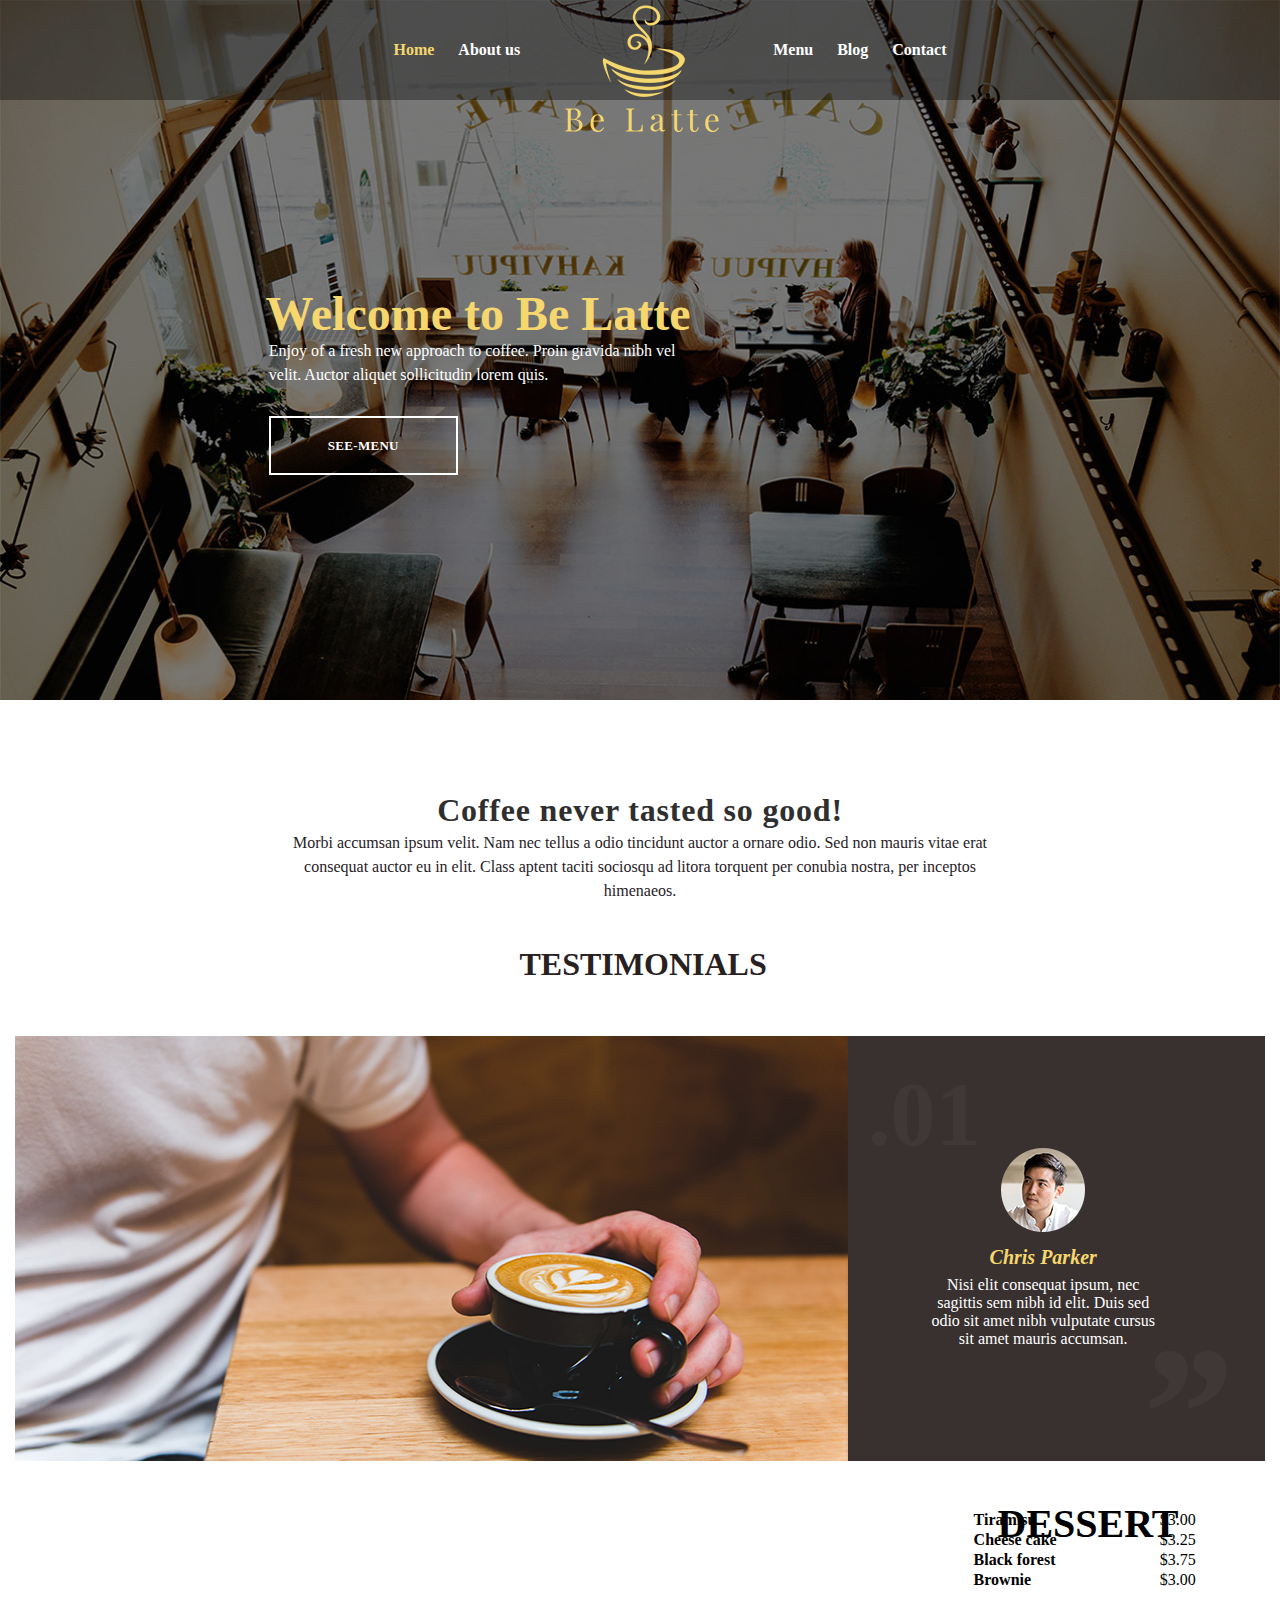
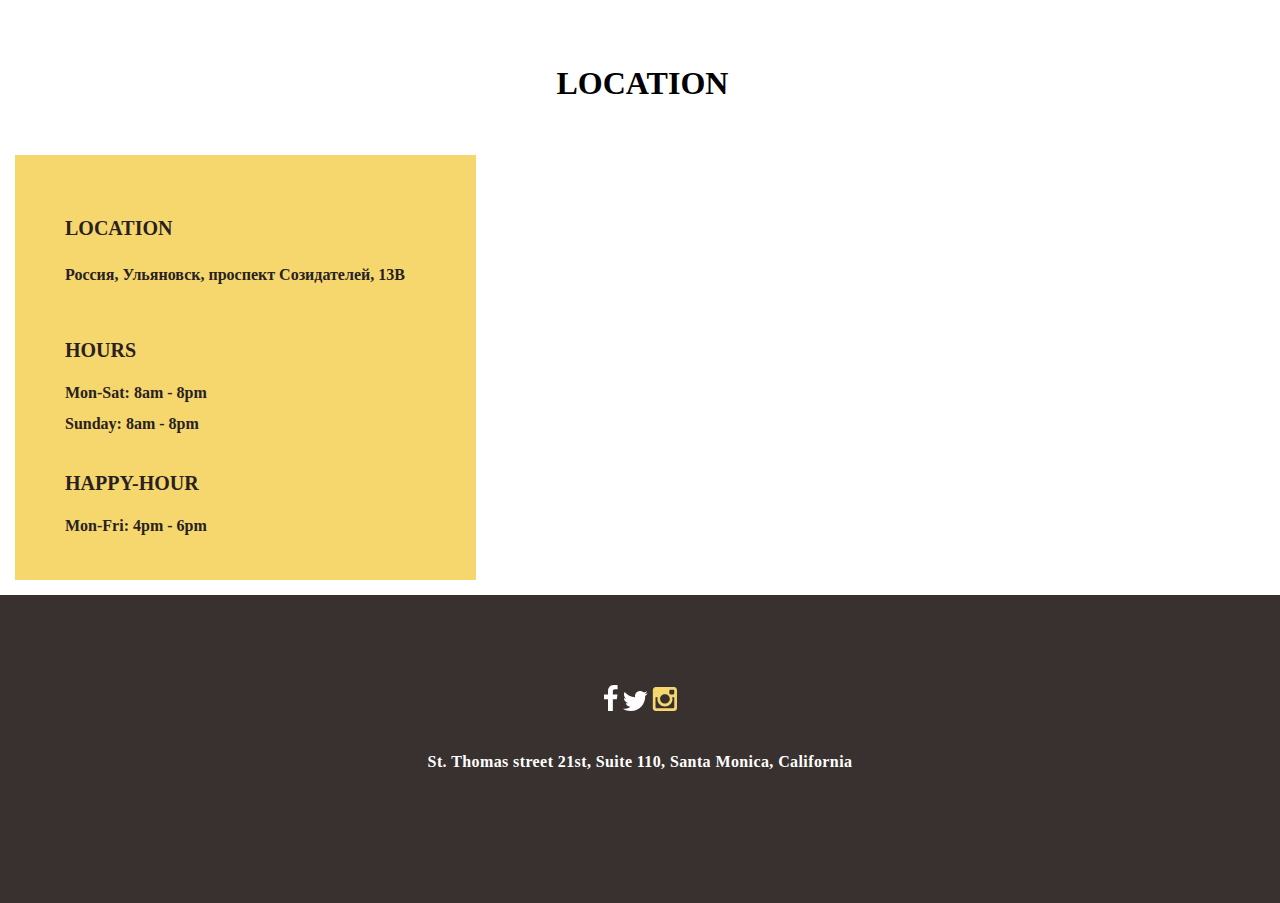
==== index.html @ a8f2aec4 "#11 Dessert block was added" ====
﻿<!DOCTYPE html>
<html>
    <head>
        <meta charset=utf-8">
        <link rel="stylesheet" href="css/style.css">
        <title>Be latte</title>
    </head>
    <body>
        <div class="header">
            <div class="head">
                <div class="wrapper">
                    <ul class="navigation">
                        <li><a href="#">Home</a></li>
                        <li><a href="#">About us</a></li>
                        <li class="logo"><img src="image/be-latte-logo.png" alt="logo"></li>
                        <li><a href="#">Menu</a></li>
                        <li><a href="#">Blog</a></li>
                        <li><a href="#">Contact</a></li>
                    </ul>
                </div>
				<div class="Welcome">
                    <p>Welcome to Be Latte</p>
                </div>
		        <div class="Enjoy">
		            Enjoy of a fresh new approach to coffee. Proin gravida nibh vel velit. Auctor aliquet sollicitudin lorem quis.
		        </div>
		        <div class="buttonsee">
		            <a href="#" class="textsee">SEE-MENU</a>
                </div>
            </div>
		</div>
		<text>
            <div class="Background">
	            <div class="Titlev1">
		            Coffee never tasted so good!	 
                </div>  
            </div> 
            <div class="Textv2">  
                <p>Morbi accumsan ipsum velit.
                Nam nec tellus a odio tincidunt auctor a ornare odio. 
                Sed non  mauris vitae erat<br> consequat auctor eu in elit. 
                Class aptent taciti sociosqu ad litora torquent per conubia nostra,
                per inceptos<br> himenaeos. </p>
            </div> 
        </text>		
		<div class="testimomnials">testimonials</div>
        <div class="testimomnials__all">
            <div class="testimomnials__left"></div>
            <div class="testimomnials__right"></div>
            <img src="image/bruno-bergher.png" class="testimomnials__author2">
            <cite class="testimomnials__author">Chris Parker</cite>
            <p class="testimomnials__author3">Nisi elit consequat ipsum, nec<br> sagittis sem nibh id elit. Duis sed<br> odio sit amet nibh vulputate cursus<br> sit amet mauris accumsan.</p>
        </div>    
       <section>
          <div>
               <ul class="menu-offers">
               <li class="item-1">
               <b>Dessert</b>
                <table class="item-2">
                  <tr>
                     <td>Tiramisu</td>
                     <td>$3.00</td>
                  </tr>
                  <tr>
                     <td>Cheese cake</td>
                     <td>$3.25</td>
                  </tr>   
                  <tr>  
                      <td>Black forest</td>
                      <td>$3.75</td>
                  </tr>
                  <tr>
                      <td>Brownie</td>
                      <td>$3.00</td>
                  </tr>  
                </table>    
                </li>
                </ul>
         </div>
       </section>
        <div class="location">location</div>
        <div class="location-houston-city">
            <div class="location-left">
                <div class="location-menu-max location2">location</div>
                <div class="location-menu-min place">Россия, Ульяновск, проспект Созидателей, 13В</div>
                <div class="location-menu-max hours">hours</div>
                <div class="location-menu-min mon">Mon-Sat:    8am - 8pm</div>
                <div class="location-menu-min sunday">Sunday:    8am - 8pm</div>
                <div class="location-menu-max happy-hour">happy-hour</div>
                <div class="location-menu-min mon">Mon-Fri:   4pm - 6pm</div>
            </div>
            <div class="location-right"><iframe src="https://yandex.ru/map-widget/v1/-/CBU0rKWKXB" width="100%" height="425" frameborder="0"></iframe></div>
        </div>
        <footer>
            <div class="container">
                <div class="social">
                    <a href="http://facebook.com/" class="facebook-icon"><img src="image/facebook-icon.svg"></a>
                    <a href="http://twitter.com/" class="twitter-icon"><img src="image/twitter-icon.svg"></a>
                    <a href="http://instagram.com/" class="instagram-icon"><img src="image/instagram-icon.svg"></a>
                </div>
                <div class="Copyright">
                    <p>St. Thomas street 21st, Suite 110, Santa Monica, California</p>
                </div>
            </div>
        </footer>
    </body>
</html>
---- css/style.css ----
﻿/***Шапка+лого***/
* {
    margin:0;
    padding:0;
}
 
  .wrapper {
    max-width: 1200px;
    margin: 0 auto;
 }
 .head {
    width:100%;
    height:100px;
    background-color: rgba(0, 0, 0, 0.35);
    text-align:center;
 }
 .navigation {
    display:inline-block;
    margin-left:80px;
 }
 .logo {
    display:inline-block;
    width:205px;
    position:relative;
 }
 .navigation>.logo>img {
    position:absolute;
    top:-50px;
    right:30px;
 }
 .navigation>li {
    display:inline-block;
    list-style: none;
    margin-right:20px;
 }

 .navigation>li>a {
    font-family:PlayfairDisplay;
    font-size:16px;
    color:#fff;
    font-weight:bold;
    line-height:100px;
    text-decoration:none;
 }
 .navigation>li:first-child>a{
    color:#f5d76e;
 }
/*banner*/
.header{
    background-image: url(../image/coffee-shop.jpg);
    height: 700px;
    background-size: cover;
	}
.coffee-shop {
  width: 100%;

  object-fit: contain;
  
}
.Welcome{
    width: 444px;
    height: 39px;
    font-family: PlayfairDisplay;
    font-size: 48px;
    font-weight: bold;
    line-height: 0.58;
    text-align: center;
    color: #f5d76e;
    margin-left: 20%;
	margin-top: 200px;
}
.Enjoy{
    width: 436px;
    height: 39px;
    font-family: Lato;
    font-size: 16px;
    font-weight: 500;
    line-height: 1.5;
    text-align: left;
    color: #ffffff;
    margin-left: 21%;
}
.buttonsee {
    width: 185px;
    height: 39px;
    margin-left: 21%;
    border: solid 2px #ffffff;
    margin-top: 38px;
    padding-top: 16px;
}
.textsee {
    width: 66px;
    height: 10px;
    font-family: Lato;
    font-size: 13px;
    font-weight: 900;
    line-height: 1.85;
    letter-spacing: 0.3px;
    text-align: left;
    color: #ffffff;
    text-decoration: none;
}
/*Coffee Text*/
.Background {
    width:100%;
}

.Titlev1 {
    width:100%;
    height:33px;
    font-family:PlayfairDisplay;
    font-size:32px;
    font-weight:bold;
    line-height:0.75;
    letter-spacing:0.8px;
    text-align:center;
    margin-top:98px;
    color:#2f2f2f;
}

.Textv2 {
    width:100%;
    height:61px;
    font-family:Lato;
    font-size: 16px;
    line-height: 1.5;
    text-align:center;
    color: #28211f;
}
/*Testiminials*/
.testimomnials__all{
    cursor: url(../image/Arrow.cur), url(../image/Arrow.cur), default;
    width: auto;
    height: 425px;
    object-fit: contain;
    cursor: url(../image/Arrow.cur), url(../image/Arrow.cur), default;
}
.testimomnials{
    cursor: url(../image/Arrow.cur), url(../image/Arrow.cur), default;
	padding-top:60px;
    text-transform:uppercase;
    width: 241px;
    height: 84px;
    font-family: PlayfairDisplay;
    font-size: 32px;
    font-weight: bold;
    line-height: 0.75;
    color: #28211f;
    margin:auto;
}
.testimomnials__left {
    cursor: url(../image/Arrow.cur), url(../image/Arrow.cur), default;
    background-color: #f5d76e;
    height: 425px;
    margin-left:15px;
    background-image: url(../image/left.png);
    background-size:100% 100%;
}
.testimomnials__right {
    cursor: url(../image/Arrow.cur), url(../image/Arrow.cur), default;
    height: 425px;
    margin-right:15px;
    background-image: url(../image/right.png);
    background-size:100% 100%;
}
.testimomnials__author {
    cursor: url(../image/Arrow.cur), url(../image/Arrow.cur), default;
    color: #f5d76e;
    font-family: PlayfairDisplay, serif;
    font-weight: 600;
    font-size: 20px;
	text-align:center;
	float:right;
	position:absolute;
	width:118px;
	margin-top:210px;
}
.testimomnials__author2{
    cursor: url(../image/Arrow.cur), url(../image/Arrow.cur), default;
    position:absolute;
	margin-top:112px;
}
.testimomnials__author3{
    cursor: url(../image/Arrow.cur), url(../image/Arrow.cur), default;
    text-align:center;
    position:absolute;
	margin-top:155px;
	margin-top:240px;
	color:#ffffff;
}
@media (min-width: 700px){
.testimomnials__left {
    float:left;
    width: 65%;
}
.testimomnials__right {
    width:calc(35% - 30px);
    float:right;
}

.testimomnials__right::before {
    content: ".01";
    font-size: 90px;
    font-family: PlayfairDisplay, serif;
    font-weight: bold;
    color: #ffffff;
    opacity: 0.03;
    position:relative;
    top: -15%;
    left: 5%;
}
.testimomnials__right::after {
    content: ",,";
    font-size: 190px;
    font-family: PlayfairDisplay, serif;
    font-weight: bold;
    color: #ffffff;
    opacity: 0.03;
    letter-spacing: -9px;
    position: relative;
    top:40%;
    right: -45%;	
}
.testimomnials__author {
	left:calc(81.5% - 59px);
}
.testimomnials__author2{
	width:84px;
	left:calc(81.5% - 42px);
}
.testimomnials__author3{
	left:calc(81.5% - 128px);
	width:256px;
}
}
@media(max-width: 699px){
.testimomnials__left {
    width: calc(100% - 30px);
}
.testimomnials__right {
    width:calc(100% - 30px);
    float:left;
    margin-left:15px;
}
.testimomnials__author {
	left:calc(50% - 40px);
}
.testimomnials__author2{
	left:calc(50% - 30px);
}
.testimomnials__author3{
    font-size: 10pt;
	width:240px;
	left:calc(52% - 120px);
}
}
/*Dessert*/
.item-1::before { 
    content: url("image/Dessert.png"); 
    background-repeat: no-repeat; 
    width: 397.2px; 
    height: 295px;
    color: #f5d76e;
} 
.item-2 { 
    text-align: left; 
} 
.menu-offers { 
    list-style: none; 
    display: -webkit-box; 
    display: -ms-flexbox; 
    display: flex; 
    -ms-flex-wrap: wrap; 
    flex-wrap: wrap; 
    -webkit-box-pack: justify; 
    -ms-flex-pack: justify; 
    justify-content: space-between; 
    -ms-flex-negative: 1; 
    flex-shrink: 1; 
} 
.menu-offers b { 
    position: absolute; 
    font-family: 'Playfair Display', serif; 
    text-transform: uppercase; 
    font-size: 40px; 
    top: 30%; 
    left: 85%; 
    -webkit-transform: translateX(-50%); 
    -ms-transform: translateX(-50%); 
    transform: translateX(-50%); 
    text-align: center; 
} 
.menu-offers table { 
    font-family: 'Lato', serif; 
    width: 270px; 
    margin-left: auto; 
    margin-right: 3%; 
    margin-top: 30px; 
} 
.menu-offers td:first-of-type { 
    font-weight: 800; 
} 
.item-1 { 
    position:relative; 
    text-align: right; 
    width: 100%; 
}
/*Location*/
@charset "utf-8";
/* CSS Document */
.location {
    cursor: url(../image/Arrow.cur), url(../image/Arrow.cur), default;
    text-transform:uppercase;
    width: 167px;
    height: 84px;
    font-family: PlayfairDisplay;
    font-size: 32px;
    font-weight: bold;
    line-height: 0.75;
}
.location-houston-city {
    cursor: url(../image/Arrow.cur), url(../image/Arrow.cur), default;
    width: auto;
    height: 425px;
    object-fit: contain;
}
.location-left {
    background-color: #f5d76e;
    height: 425px;
}
.location-right {
    height: 425px;
}
.location-menu-max {
    text-transform:uppercase;
    margin-left:50px;
    height: 24px;
    font-family: PlayfairDisplay;
    font-size: 20px;
    font-weight: bold;
    line-height: 1.4;
    text-align: left;
    color: #28211f;
}
.location2 {
    margin-top:59px;
    width: 105px;
}
.hours {
    margin-top:37px;
    height: 16px;
}
.happy-hour {
    margin-top:44px;
    height: 16px;
}
.location-menu-min {
    margin-left:50px;
    width: 80%;
    font-family: Lato;
    font-size: 16px;
    color: #28211f;
    text-align: left;
    line-height: 1.75;
    font-weight: bold;
}
.place {
    margin-top:23px;
    height: 38px;
    font-weight: 600;
}
.mon {
    margin-top:27px;
    height: 12px;
}
.sunday {
    margin-top:19px;
    height: 15px;
}
@media(min-width:700px){
.location {
    padding-top: 80px;
    margin:auto;
}
.location-houston-city {
    padding-bottom:15px;
}
.location-left {
    float:left;
    width: 36%;
    margin-left:15px;
}
.location-right {
    float:right;
    width:calc(64% - 30px);
    margin-right:15px;
}
}
@media(max-width:699px){
.location {
    margin:450px auto -105px;
}
.location-left {
    margin-top:60px;
    width: calc(100% - 30px);
    float:left;
    margin-left:15px;
}
.location-right {
    width:calc(100% - 30px);
    float:left;
    margin-left:15px;
    padding-bottom:15px;
}
}
/*Подвал*/

.container {
    width: 100%;
    height: 308px;
    background-color: #39312f;
}
.social{
    text-align: center;
    padding-top: 90px;
}

.Copyright{
    text-align:center; 
    width: 100%;
    height: 15px;
    font-family: Lato;
    font-size: 16px;
    font-weight: bold;
    line-height: 1.5;
    letter-spacing: 0.4px;
    color: #ffffff;
    padding-top: 35px;
    
}
@media(max-width:699px){
.container {
margin-top:485px;
}
}
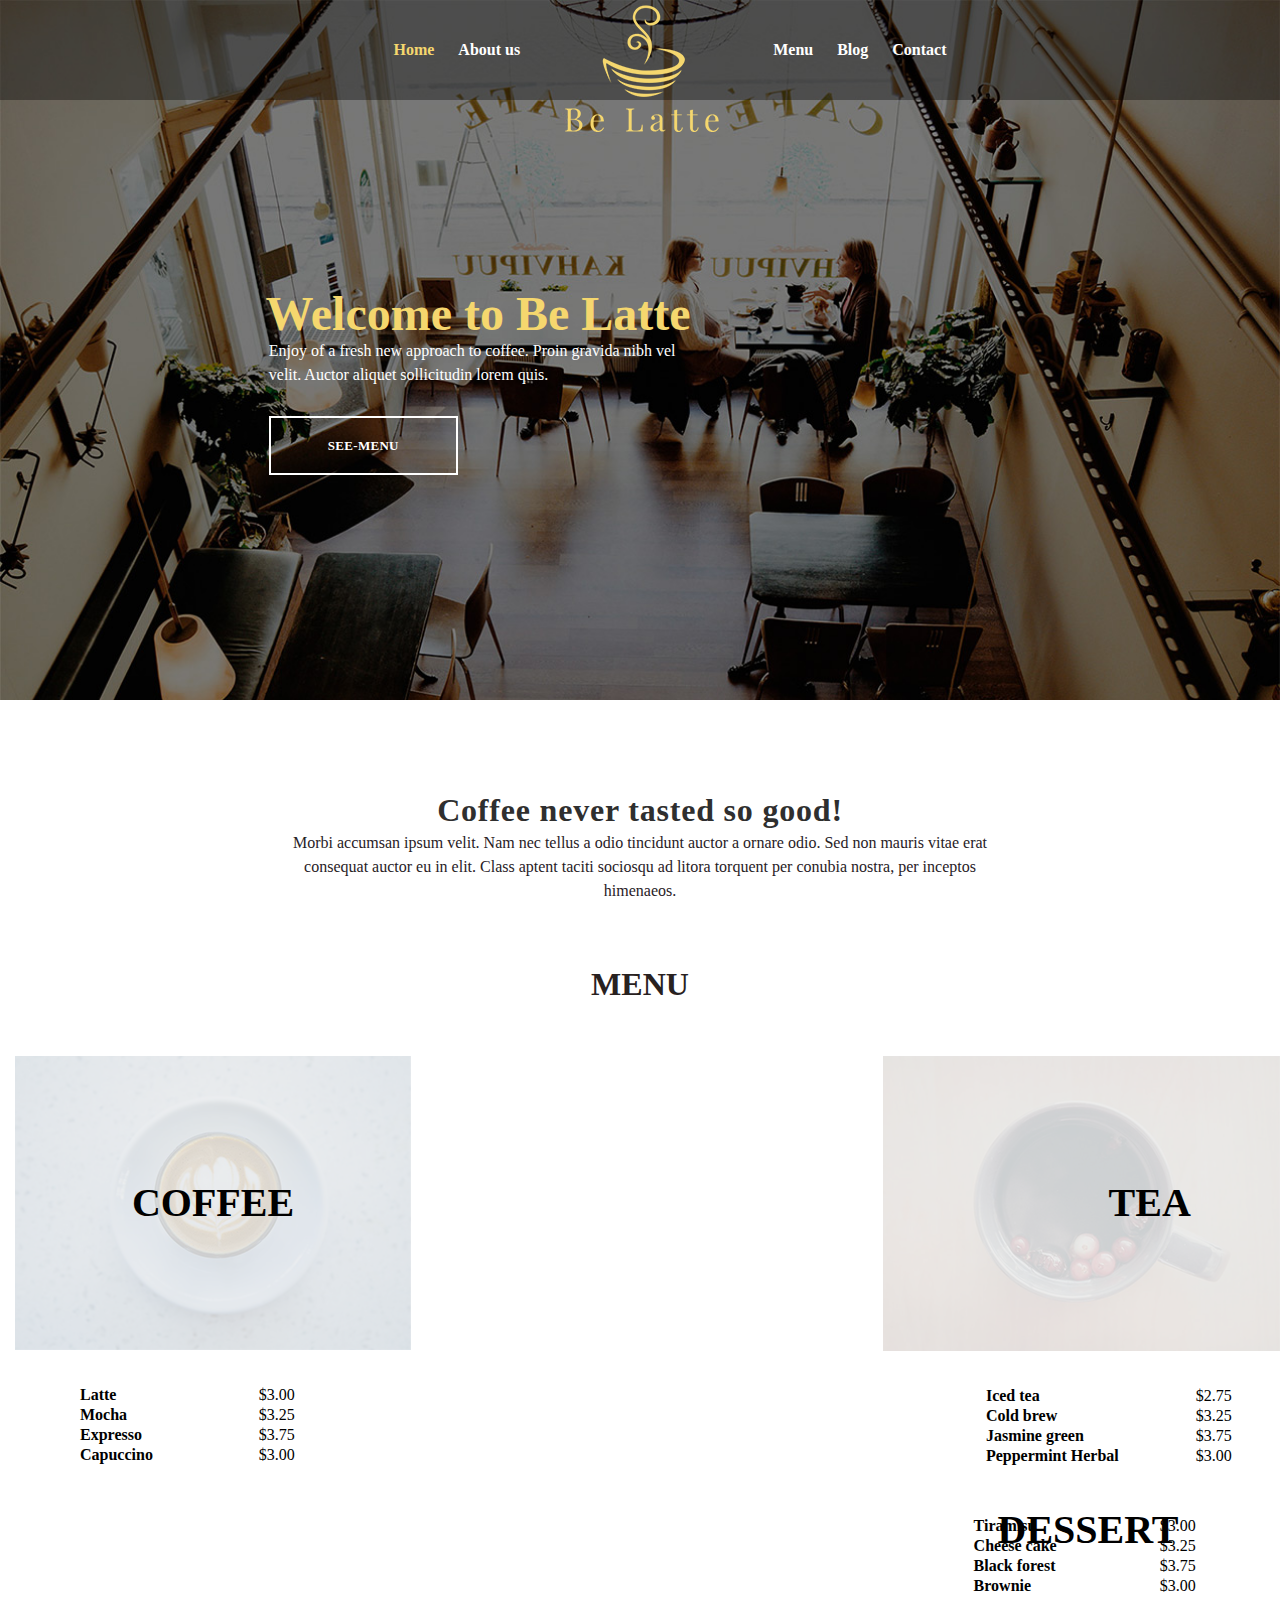
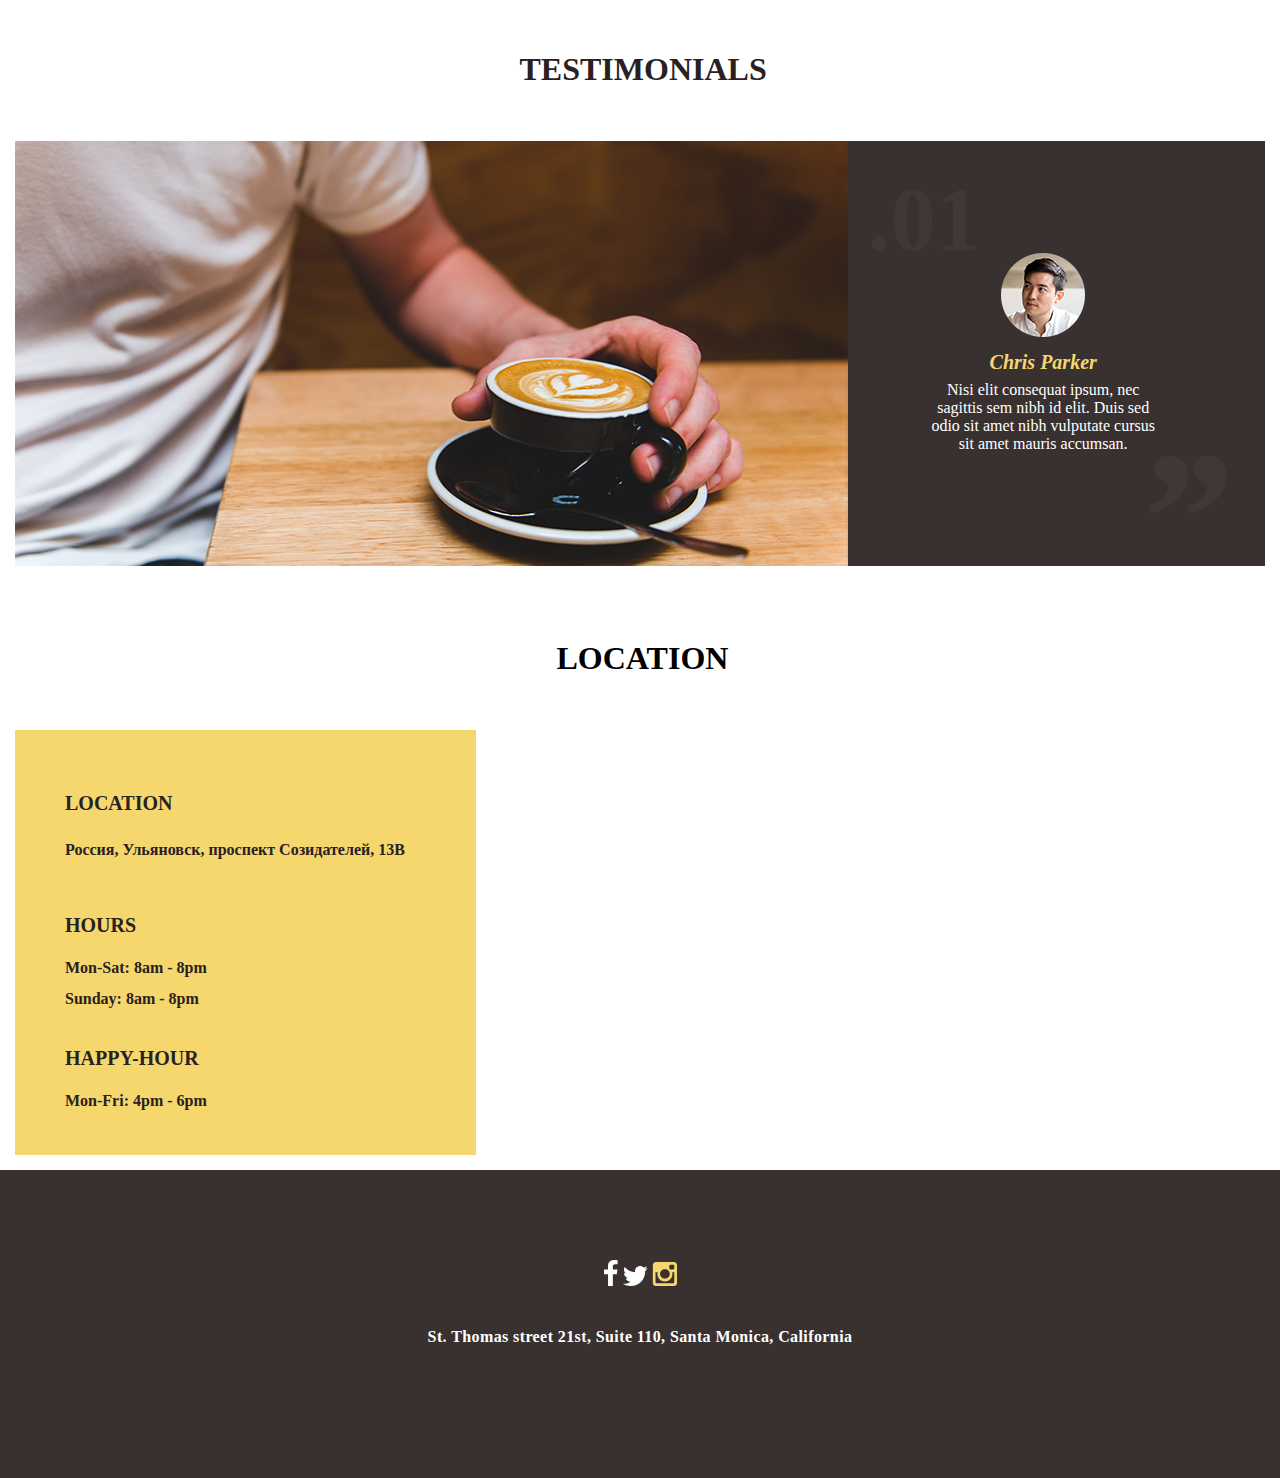
==== commit fbe47746: "Merge branch 'master' into onik_dessert" ====
--- a/index.html
+++ b/index.html
@@ -43,14 +43,57 @@
                 per inceptos<br> himenaeos. </p>
             </div> 
         </text>		
-		<div class="testimomnials">testimonials</div>
-        <div class="testimomnials__all">
-            <div class="testimomnials__left"></div>
-            <div class="testimomnials__right"></div>
-            <img src="image/bruno-bergher.png" class="testimomnials__author2">
-            <cite class="testimomnials__author">Chris Parker</cite>
-            <p class="testimomnials__author3">Nisi elit consequat ipsum, nec<br> sagittis sem nibh id elit. Duis sed<br> odio sit amet nibh vulputate cursus<br> sit amet mauris accumsan.</p>
-        </div>    
+        <div> 
+          <div class="Menu">Menu</div>
+        <ul class="menu-basic">
+            <li class="item-3"><img src="image/cup-of-coffee.png">
+            <b>Coffee</b>
+            <table>
+         <tr>
+             <td>Latte</td>
+             <td>$3.00</td>
+         </tr>
+         <tr>
+             <td>Mocha</td>
+             <td>$3.25</td>
+         </tr>   
+         <tr>  
+             <td>Expresso</td>
+             <td>$3.75</td>
+         </tr>
+         <tr>
+            <td>Capuccino</td>
+            <td>$3.00</td>
+         </tr>  
+            </table>
+            </li>
+	    </ul>
+		</div>
+        <div>
+            <ul class="menu-offers">
+            <li class="item-1"><img src="image/tea-realisticshots.png">
+            <b>Tea</b>
+            <table class="item-2">
+                <tr>
+                    <td>Iced tea</td>
+                    <td>$2.75</td>
+                </tr>
+                <tr>
+                    <td>Cold brew</td>
+                    <td>$3.25</td>
+                </tr>   
+                <tr>  
+                    <td>Jasmine green</td>
+                    <td>$3.75</td>
+                </tr>
+                <tr>
+                    <td>Peppermint Herbal</td>
+                    <td>$3.00</td>
+              </tr>  
+            </table>    
+            </li>
+            </ul>
+        </div>  
        <section>
           <div>
                <ul class="menu-offers">
@@ -78,6 +121,15 @@
                 </ul>
          </div>
        </section>
+
+		<div class="testimomnials">testimonials</div>
+        <div class="testimomnials__all">
+            <div class="testimomnials__left"></div>
+            <div class="testimomnials__right"></div>
+            <img src="image/bruno-bergher.png" class="testimomnials__author2">
+            <cite class="testimomnials__author">Chris Parker</cite>
+            <p class="testimomnials__author3">Nisi elit consequat ipsum, nec<br> sagittis sem nibh id elit. Duis sed<br> odio sit amet nibh vulputate cursus<br> sit amet mauris accumsan.</p>
+        </div>    
         <div class="location">location</div>
         <div class="location-houston-city">
             <div class="location-left">
@@ -104,4 +156,4 @@
             </div>
         </footer>
     </body>
-</html>+</html>
--- a/css/style.css
+++ b/css/style.css
@@ -126,6 +126,135 @@
     line-height: 1.5;
     text-align:center;
     color: #28211f;
+}
+/*Блок COFFEE*/
+ .item-1::before 
+  {
+     background-repeat: no-repeat;
+  
+     width: 395.9px;
+  
+     height: 293.9px;
+  
+}
+ .Menu {
+    text-transform:uppercase;
+    width: 167px;
+    height: 84px;
+    font-family: PlayfairDisplay;
+    font-size: 32px;
+    font-weight: bold;
+    line-height: 0.75;
+    text-align: left;
+    color: #28211f;
+    margin:auto;
+	padding-top: 80px;
+	text-align: center;
+}
+
+.menu-basic
+ {
+     float: left; 
+     margin-left:15px;
+	 list-style: none;
+     display: -webkit-box;
+     display: -ms-flexbox;
+     display: flex;
+     -ms-flex-wrap: wrap;
+     flex-wrap: wrap;
+     -webkit-box-pack: justify;
+     -ms-flex-pack: justify;
+     justify-content: space-between;
+     -ms-flex-negative: 1;
+     flex-shrink: 1;
+ 
+}
+
+.menu-basic b 
+ {
+     position: absolute;
+     font-family: 'Playfair Display', serif;
+     text-transform: uppercase;
+     font-size: 40px;
+     top: 30%;
+     left: 50%;
+     -webkit-transform: translateX(-50%);
+     -ms-transform: translateX(-50%);
+     transform: translateX(-50%);
+     text-align: center;
+     
+  }
+     
+.menu-basic table 
+ {
+     width: 270px;
+     margin-left: auto;
+     margin-right: auto;
+     margin-top: 30px;
+ 
+}
+.menu-basic td:first-of-type {
+    font-weight: 800;
+}
+
+.item-3
+ {
+    position: relative;
+ }
+/*Блок TEA*/
+ .item-1::before {
+   /* content: url("image/tea-realisticshots.png");*/
+    background-repeat: no-repeat;
+    width: 397.2px;
+    height: 295px;
+}
+
+.item-2 {
+	text-align: left;
+}
+
+.menu-offers {
+    list-style: none;
+    display: -webkit-box;
+    display: -ms-flexbox;
+    display: flex;
+    -ms-flex-wrap: wrap;
+    flex-wrap: wrap;
+    -webkit-box-pack: justify;
+    -ms-flex-pack: justify;
+    justify-content: space-between;
+    -ms-flex-negative: 1;
+    flex-shrink: 1;
+}
+
+.menu-offers b {
+    position: absolute;
+    font-family: 'Playfair Display', serif;
+    text-transform: uppercase;
+    font-size: 40px;
+    top: 30%;
+    left: 50%;
+    -webkit-transform: translateX(-50%);
+    -ms-transform: translateX(-50%);
+    transform: translateX(-50%);
+    text-align: center;
+ }
+
+.menu-offers table {
+    font-family: 'Lato', serif;
+    width: 270px;
+    margin-left: auto;
+    margin-right: auto;
+    margin-top: 30px;
+}
+.menu-offers td:first-of-type {
+    font-weight: 800;
+}
+
+.item-1 {
+	position:relative;
+    text-align: center;
+	width: 100%;
 }
 /*Testiminials*/
 .testimomnials__all{
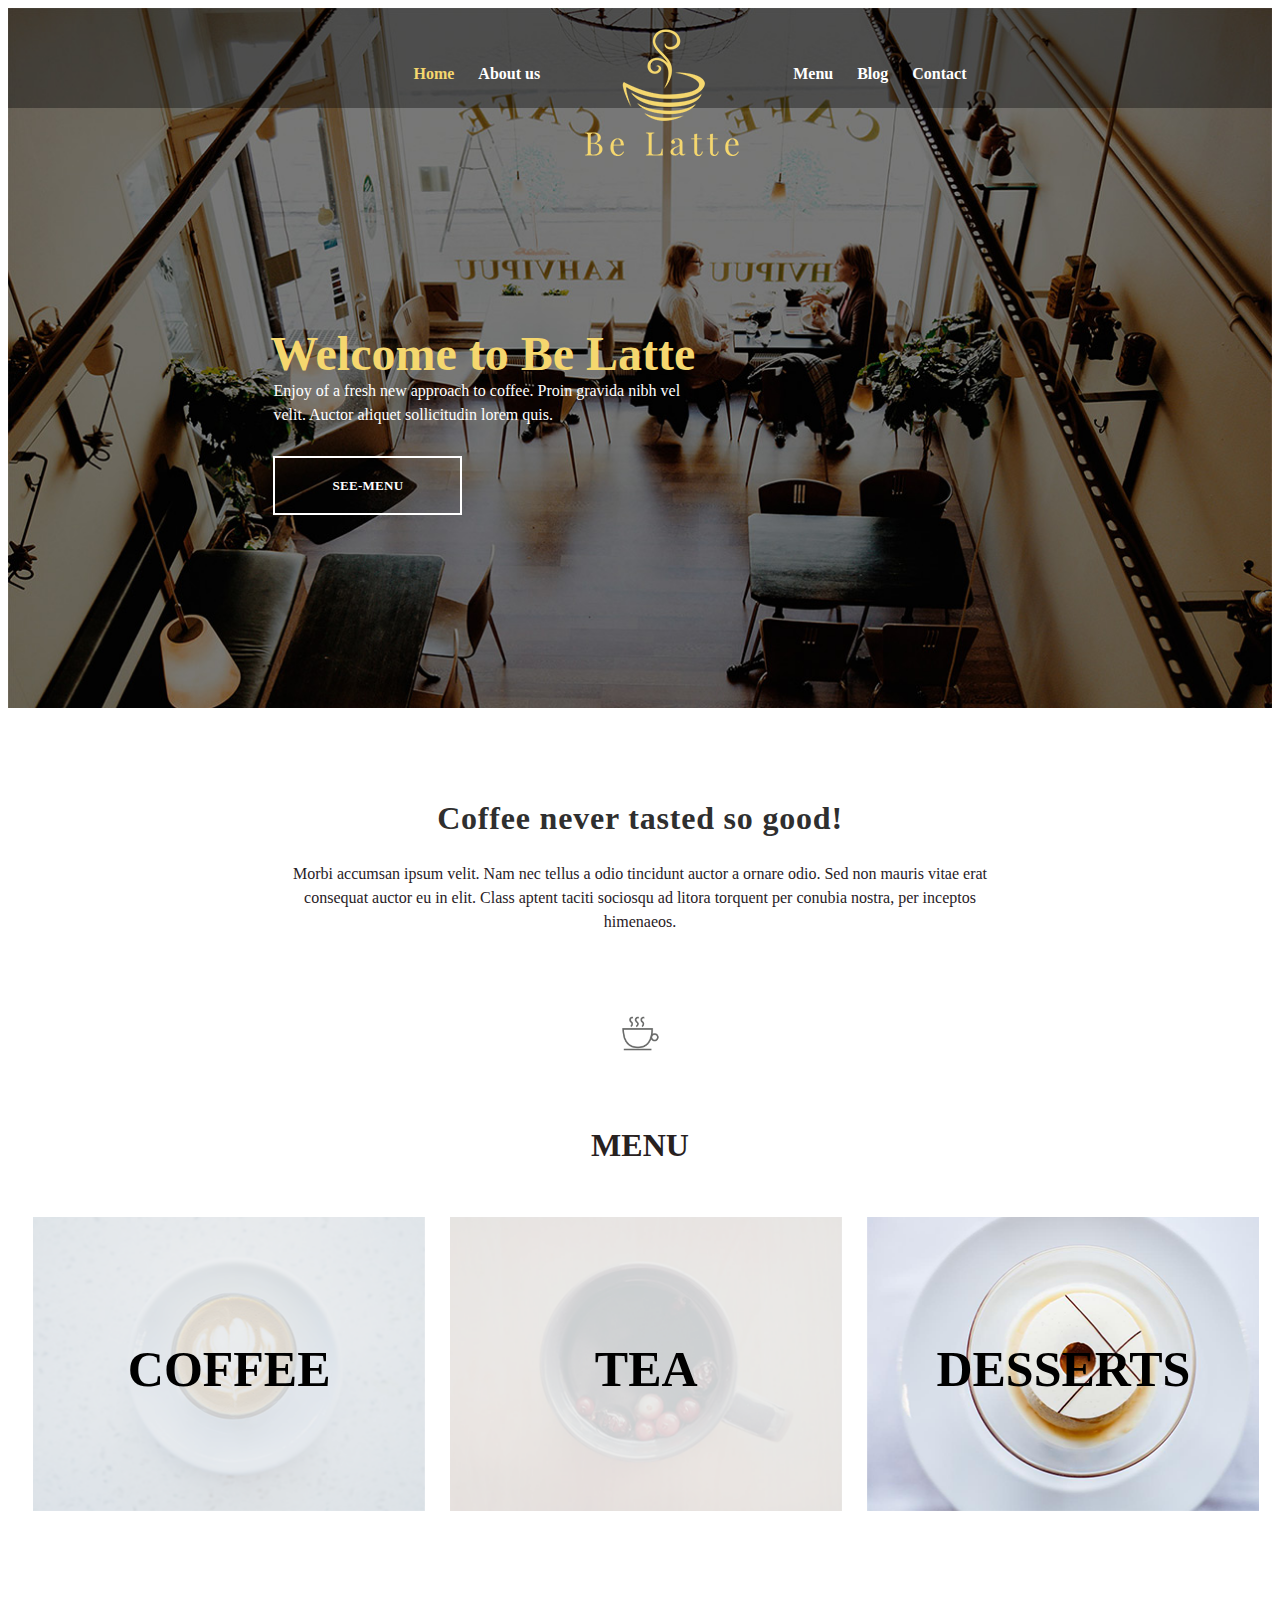
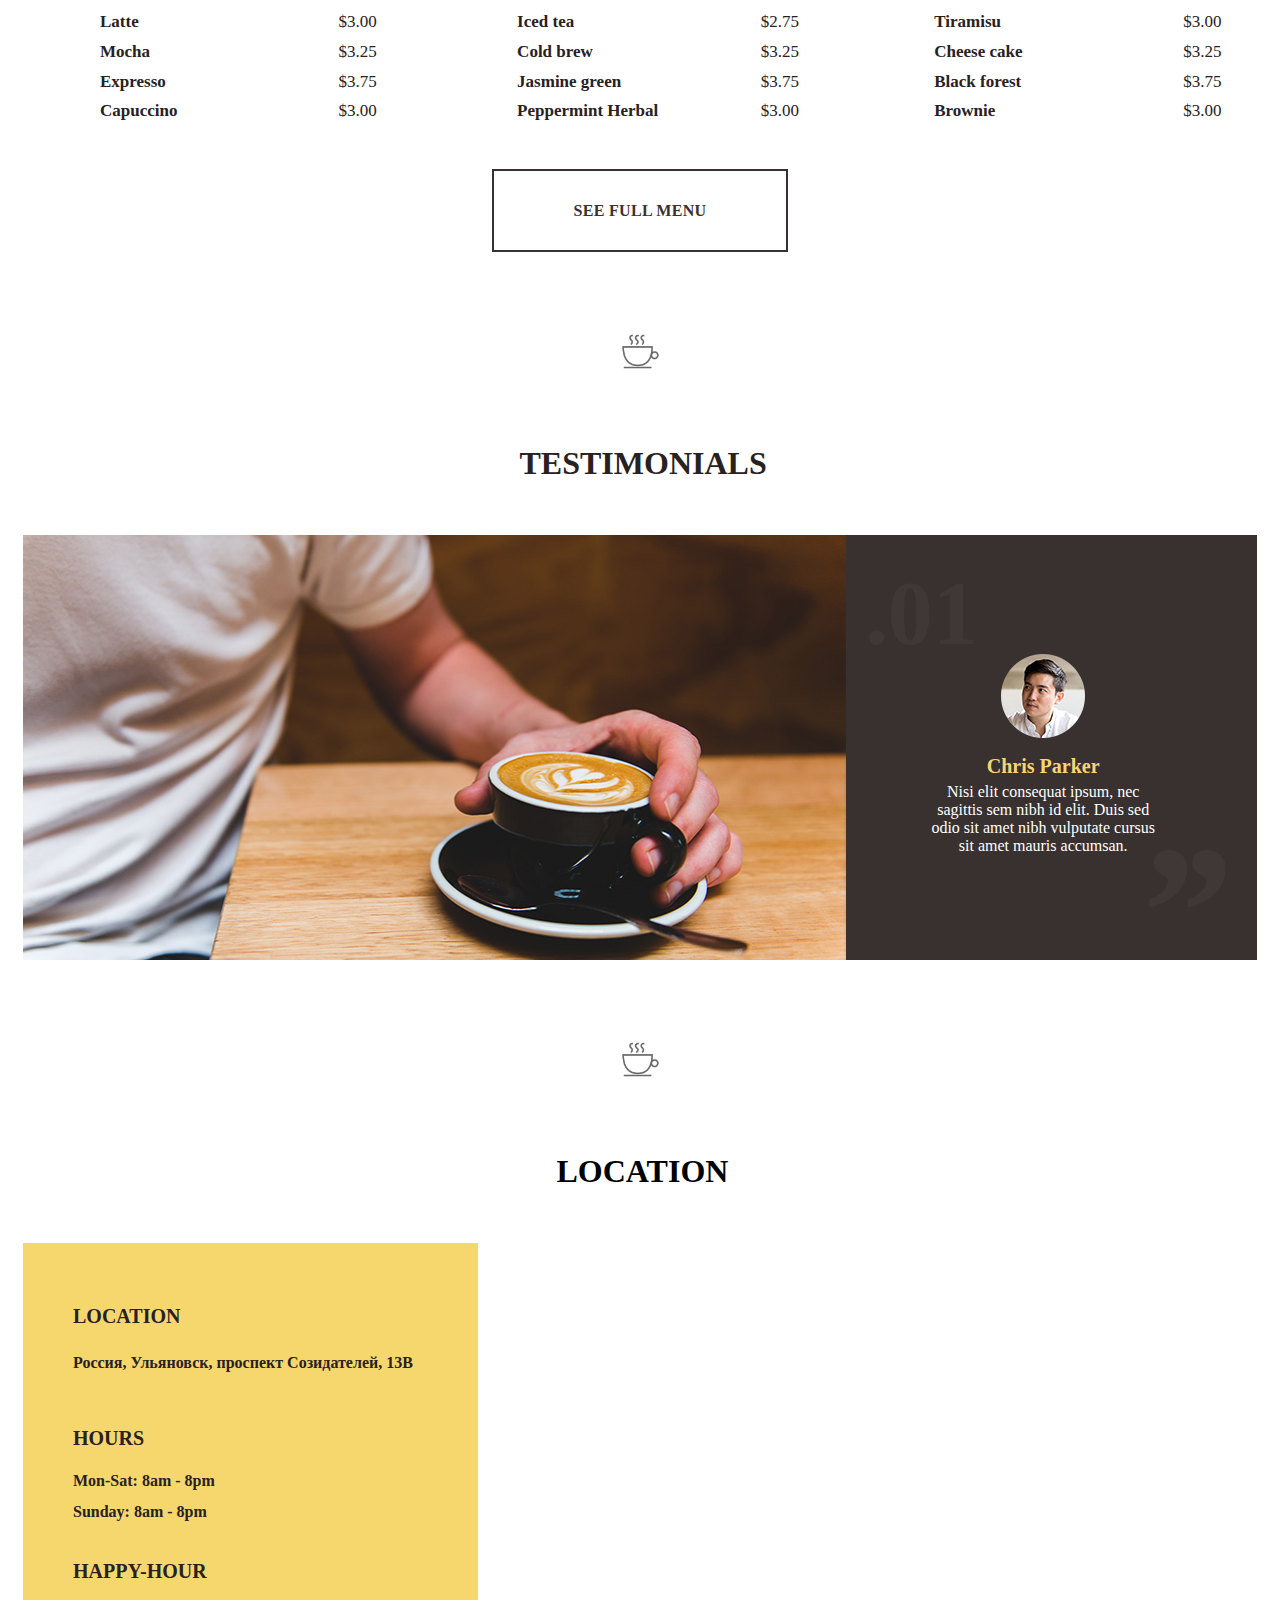
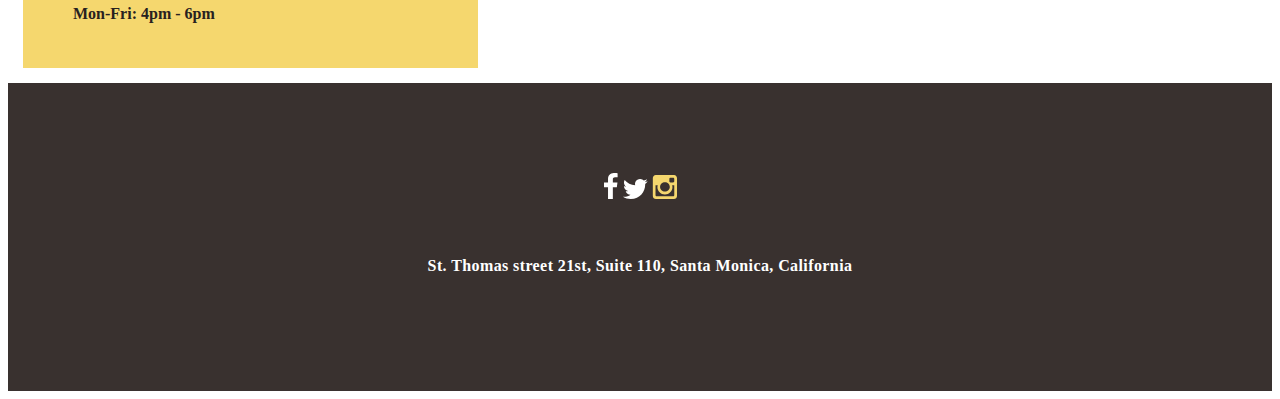
==== commit 85bc8520: "#13 Доделал оставшиеся блоки и немного поправил код" ====
--- a/index.html
+++ b/index.html
@@ -18,130 +18,64 @@
                         <li><a href="#">Contact</a></li>
                     </ul>
                 </div>
-				<div class="Welcome">
+                <div class="Welcome">
                     <p>Welcome to Be Latte</p>
                 </div>
-		        <div class="Enjoy">
-		            Enjoy of a fresh new approach to coffee. Proin gravida nibh vel velit. Auctor aliquet sollicitudin lorem quis.
-		        </div>
-		        <div class="buttonsee">
-		            <a href="#" class="textsee">SEE-MENU</a>
+                <div class="Enjoy">Enjoy of a fresh new approach to coffee. Proin gravida nibh vel velit. Auctor aliquet sollicitudin lorem quis.</div>
+                <div class="buttonsee">
+		    <a href="#" class="textsee">SEE-MENU</a>
                 </div>
             </div>
-		</div>
-		<text>
-            <div class="Background">
-	            <div class="Titlev1">
-		            Coffee never tasted so good!	 
-                </div>  
-            </div> 
-            <div class="Textv2">  
-                <p>Morbi accumsan ipsum velit.
-                Nam nec tellus a odio tincidunt auctor a ornare odio. 
-                Sed non  mauris vitae erat<br> consequat auctor eu in elit. 
-                Class aptent taciti sociosqu ad litora torquent per conubia nostra,
-                per inceptos<br> himenaeos. </p>
-            </div> 
-        </text>		
-        <div> 
-          <div class="Menu">Menu</div>
-        <ul class="menu-basic">
-            <li class="item-3"><img src="image/cup-of-coffee.png">
-            <b>Coffee</b>
-            <table>
-         <tr>
-             <td>Latte</td>
-             <td>$3.00</td>
-         </tr>
-         <tr>
-             <td>Mocha</td>
-             <td>$3.25</td>
-         </tr>   
-         <tr>  
-             <td>Expresso</td>
-             <td>$3.75</td>
-         </tr>
-         <tr>
-            <td>Capuccino</td>
-            <td>$3.00</td>
-         </tr>  
-            </table>
-            </li>
-	    </ul>
-		</div>
-        <div>
-            <ul class="menu-offers">
-            <li class="item-1"><img src="image/tea-realisticshots.png">
-            <b>Tea</b>
-            <table class="item-2">
-                <tr>
-                    <td>Iced tea</td>
-                    <td>$2.75</td>
-                </tr>
-                <tr>
-                    <td>Cold brew</td>
-                    <td>$3.25</td>
-                </tr>   
-                <tr>  
-                    <td>Jasmine green</td>
-                    <td>$3.75</td>
-                </tr>
-                <tr>
-                    <td>Peppermint Herbal</td>
-                    <td>$3.00</td>
-              </tr>  
-            </table>    
-            </li>
-            </ul>
-        </div>  
-       <section>
-          <div>
-               <ul class="menu-offers">
-               <li class="item-1">
-               <b>Dessert</b>
-                <table class="item-2">
-                  <tr>
-                     <td>Tiramisu</td>
-                     <td>$3.00</td>
-                  </tr>
-                  <tr>
-                     <td>Cheese cake</td>
-                     <td>$3.25</td>
-                  </tr>   
-                  <tr>  
-                      <td>Black forest</td>
-                      <td>$3.75</td>
-                  </tr>
-                  <tr>
-                      <td>Brownie</td>
-                      <td>$3.00</td>
-                  </tr>  
-                </table>    
-                </li>
-                </ul>
-         </div>
-       </section>
-
-		<div class="testimomnials">testimonials</div>
+        </div>
+        <h2 class="text-block-1">Coffee never tasted so good!</h2>
+        <div class="text-block-2">
+            <p>Morbi accumsan ipsum velit.
+            Nam nec tellus a odio tincidunt auctor a ornare odio. 
+            Sed non  mauris vitae erat<br> consequat auctor eu in elit. 
+            Class aptent taciti sociosqu ad litora torquent per conubia nostra,
+            per inceptos<br> himenaeos. </p>
+        </div>
+        <div class="coffee-icon-divider-copy"></div>
+        <h2 class="Menu">menu</h2>
+        <div class="big-block">
+            <div class="big-block-1"><p class="menu-blocks-text">coffee</p></div>
+            <div class="big-block-2"><p class="menu-blocks-text">tea</p></div>  
+            <div class="big-block-3"><p class="menu-blocks-text">desserts</p></div>
+        </div>
+        <div class="table-block">
+            <p class="table-block-left">Latte<br>Mocha<br>Expresso<br>Capuccino</p>
+            <p class="table-block-right table-block-right-1">$3.00<br>$3.25<br>$3.75<br>$3.00</p>
+            <p class="table-block-left">Iced tea<br>Cold brew<br>Jasmine green<br>Peppermint Herbal</p>
+            <p class="table-block-right table-block-right-2">$2.75<br>$3.25<br>$3.75<br>$3.00</p>
+            <p class="table-block-left">Tiramisu<br>Cheese cake<br>Black forest<br>Brownie</p>
+            <p class="table-block-right table-block-right-3">$3.00<br>$3.25<br>$3.75<br>$3.00</p>
+        </div>
+        <div class="btn-bg">
+            <a href="#" class="see-full-menu">see full menu</a>
+        </div>
+        <div class="coffee-icon-divider-copy"></div>
+        <h2 class="testimomnials">testimonials</h2>
         <div class="testimomnials__all">
             <div class="testimomnials__left"></div>
-            <div class="testimomnials__right"></div>
-            <img src="image/bruno-bergher.png" class="testimomnials__author2">
-            <cite class="testimomnials__author">Chris Parker</cite>
-            <p class="testimomnials__author3">Nisi elit consequat ipsum, nec<br> sagittis sem nibh id elit. Duis sed<br> odio sit amet nibh vulputate cursus<br> sit amet mauris accumsan.</p>
-        </div>    
-        <div class="location">location</div>
+            <div class="testimomnials__right">
+                <p class="testimomnials__author2"></p>
+                <p class="testimomnials__author">Chris Parker</p>
+                <p class="testimomnials__author3">Nisi elit consequat ipsum, nec<br> sagittis sem nibh id elit. Duis sed<br> odio sit amet nibh vulputate cursus<br> sit amet mauris accumsan.</p>
+            </div>
+        </div>
+        <div class="coffee-icon-divider-copy"></div>
+        <h2 class="location">location</h2>
         <div class="location-houston-city">
             <div class="location-left">
-                <div class="location-menu-max location2">location</div>
-                <div class="location-menu-min place">Россия, Ульяновск, проспект Созидателей, 13В</div>
-                <div class="location-menu-max hours">hours</div>
-                <div class="location-menu-min mon">Mon-Sat:    8am - 8pm</div>
-                <div class="location-menu-min sunday">Sunday:    8am - 8pm</div>
-                <div class="location-menu-max happy-hour">happy-hour</div>
-                <div class="location-menu-min mon">Mon-Fri:   4pm - 6pm</div>
+                <p class="location-menu-max location2">location</p>
+                <p class="location-menu-min place">Россия, Ульяновск, проспект Созидателей, 13В</p>
+                <p class="location-menu-max hours">hours</p>
+                <p class="location-menu-min mon">Mon-Sat:    8am - 8pm</p>
+                <p class="location-menu-min sunday">Sunday:    8am - 8pm</p>
+                <p class="location-menu-max happy-hour">happy-hour</p>
+                <p class="location-menu-min mon">Mon-Fri:   4pm - 6pm</p>
             </div>
-            <div class="location-right"><iframe src="https://yandex.ru/map-widget/v1/-/CBU0rKWKXB" width="100%" height="425" frameborder="0"></iframe></div>
+            <div class="location-right"><iframe src="https://yandex.ru/map-widget/v1/-/CBU0rKWKXB" width="100%" height="100%" frameborder="0"></iframe></div>
         </div>
         <footer>
             <div class="container">
@@ -156,4 +90,4 @@
             </div>
         </footer>
     </body>
-</html>
+</html>--- a/css/style.css
+++ b/css/style.css
@@ -1,75 +1,81 @@
 ﻿/***Шапка+лого***/
-* {
+{
     margin:0;
     padding:0;
 }
- 
-  .wrapper {
+.wrapper {
     max-width: 1200px;
     margin: 0 auto;
- }
- .head {
+}
+.head {
     width:100%;
     height:100px;
     background-color: rgba(0, 0, 0, 0.35);
     text-align:center;
- }
- .navigation {
+}
+.navigation {
     display:inline-block;
     margin-left:80px;
- }
- .logo {
+}
+.logo {
     display:inline-block;
     width:205px;
     position:relative;
- }
- .navigation>.logo>img {
+}
+.navigation>.logo>img {
     position:absolute;
     top:-50px;
     right:30px;
- }
- .navigation>li {
+}
+.navigation>li {
     display:inline-block;
     list-style: none;
     margin-right:20px;
- }
+}
 
- .navigation>li>a {
+.navigation>li>a {
     font-family:PlayfairDisplay;
     font-size:16px;
     color:#fff;
     font-weight:bold;
     line-height:100px;
     text-decoration:none;
- }
- .navigation>li:first-child>a{
+}
+.navigation>li:first-child>a {
     color:#f5d76e;
- }
+}
 /*banner*/
-.header{
+.header {
     background-image: url(../image/coffee-shop.jpg);
     height: 700px;
     background-size: cover;
-	}
+}
 .coffee-shop {
-  width: 100%;
-
-  object-fit: contain;
-  
-}
-.Welcome{
+    width: 100%;
+    object-fit: contain;
+}
+.Welcome {
+    height: 39px;
+    font-family: PlayfairDisplay;
+    font-size: 48px;
+    font-weight: bold;
+    line-height: 0.58;
+    color: #f5d76e;
+    margin-top: 200px;
+}
+@media(min-width:1000px) {
+.Welcome {
     width: 444px;
-    height: 39px;
-    font-family: PlayfairDisplay;
-    font-size: 48px;
-    font-weight: bold;
-    line-height: 0.58;
-    text-align: center;
-    color: #f5d76e;
     margin-left: 20%;
-	margin-top: 200px;
-}
-.Enjoy{
+}
+}
+@media(max-width:999px) {
+.Welcome {
+    width: 600px;
+    margin-left: calc(20% - 80px);
+}
+}
+.Enjoy {
     width: 436px;
     height: 39px;
     font-family: Lato;
@@ -100,43 +106,26 @@
     color: #ffffff;
     text-decoration: none;
 }
-/*Coffee Text*/
-.Background {
-    width:100%;
-}
-
-.Titlev1 {
-    width:100%;
-    height:33px;
-    font-family:PlayfairDisplay;
-    font-size:32px;
-    font-weight:bold;
-    line-height:0.75;
-    letter-spacing:0.8px;
-    text-align:center;
+/*Текстовый блок*/
+.text-block-1 {  
     margin-top:98px;
-    color:#2f2f2f;
-}
-
-.Textv2 {
-    width:100%;
-    height:61px;
-    font-family:Lato;
+    font-family: PlayfairDisplay;
+    font-size: 32px;
+    font-weight: bold;
+    line-height: 0.75;
+    letter-spacing: 0.8px;
+    text-align: center;
+    color: #2f2f2f;
+}
+.text-block-2 { 
+    margin-top:32px;
+    font-family: Lato;
     font-size: 16px;
     line-height: 1.5;
-    text-align:center;
-    color: #28211f;
-}
-/*Блок COFFEE*/
- .item-1::before 
-  {
-     background-repeat: no-repeat;
-  
-     width: 395.9px;
-  
-     height: 293.9px;
-  
-}
+    text-align: center;
+    color: #28211f;
+}
+/*Для 3-х блоков*/
  .Menu {
     text-transform:uppercase;
     width: 167px;
@@ -148,125 +137,176 @@
     text-align: left;
     color: #28211f;
     margin:auto;
-	padding-top: 80px;
-	text-align: center;
-}
-
-.menu-basic
- {
-     float: left; 
-     margin-left:15px;
-	 list-style: none;
-     display: -webkit-box;
-     display: -ms-flexbox;
-     display: flex;
-     -ms-flex-wrap: wrap;
-     flex-wrap: wrap;
-     -webkit-box-pack: justify;
-     -ms-flex-pack: justify;
-     justify-content: space-between;
-     -ms-flex-negative: 1;
-     flex-shrink: 1;
- 
-}
-
-.menu-basic b 
- {
-     position: absolute;
-     font-family: 'Playfair Display', serif;
-     text-transform: uppercase;
-     font-size: 40px;
-     top: 30%;
-     left: 50%;
-     -webkit-transform: translateX(-50%);
-     -ms-transform: translateX(-50%);
-     transform: translateX(-50%);
-     text-align: center;
-     
-  }
-     
-.menu-basic table 
- {
-     width: 270px;
-     margin-left: auto;
-     margin-right: auto;
-     margin-top: 30px;
- 
-}
-.menu-basic td:first-of-type {
-    font-weight: 800;
-}
-
-.item-3
- {
-    position: relative;
- }
-/*Блок TEA*/
- .item-1::before {
-   /* content: url("image/tea-realisticshots.png");*/
-    background-repeat: no-repeat;
-    width: 397.2px;
-    height: 295px;
-}
-
-.item-2 {
-	text-align: left;
-}
-
-.menu-offers {
-    list-style: none;
-    display: -webkit-box;
-    display: -ms-flexbox;
-    display: flex;
-    -ms-flex-wrap: wrap;
-    flex-wrap: wrap;
-    -webkit-box-pack: justify;
-    -ms-flex-pack: justify;
-    justify-content: space-between;
-    -ms-flex-negative: 1;
-    flex-shrink: 1;
-}
-
-.menu-offers b {
-    position: absolute;
-    font-family: 'Playfair Display', serif;
-    text-transform: uppercase;
-    font-size: 40px;
-    top: 30%;
-    left: 50%;
-    -webkit-transform: translateX(-50%);
-    -ms-transform: translateX(-50%);
-    transform: translateX(-50%);
+    margin-top: 60px;
     text-align: center;
- }
-
-.menu-offers table {
-    font-family: 'Lato', serif;
-    width: 270px;
-    margin-left: auto;
-    margin-right: auto;
-    margin-top: 30px;
-}
-.menu-offers td:first-of-type {
-    font-weight: 800;
-}
-
-.item-1 {
-	position:relative;
-    text-align: center;
-	width: 100%;
+}
+.menu-blocks-text { 
+    font-family: PlayfairDisplay;
+    font-weight: bold;
+    line-height: 0.6;
+    text-transform:uppercase;
+    color: #000000;
+    position:relative;
+    text-align:center;
+}
+@media (min-width: 800px) {
+.menu-blocks-text {
+    font-size: 50px;  
+    margin:137px auto;
+}
+.big-block{
+    width:100%;
+    height:294px; 
+    margin-bottom:79px;
+}
+.big-block-1 { 
+    background-image: url(../image/cup-of-coffee.png);
+    position:relative;
+    background-size:100% 100%;
+    width:31%; 
+    float:left; 
+    margin-left:2%; 
+    margin-bottom:43px;
+    text-align:center;
+    height:294px;
+}
+.big-block-2 { 
+    background-image: url(../image/tea-realisticshots.png);
+    background-size:100% 100%;
+    width:31%; 
+    height:294px; 
+    float:left;
+    margin-left:2%; 
+    text-align:center;
+}
+.big-block-3 { 
+    background-image: url(../image/dessert.png);
+    background-size:100% 100%;
+    width:31%; 
+    height:294px; 
+    float:left; 
+    margin-left:2%; 
+    text-align:center;
+}
+}
+@media (max-width: 799px) {
+.menu-blocks-text {
+    font-size: 20px;  
+    margin:50px auto;
+}
+.big-block {
+    margin-top:19px;
+    margin-bottom:19px;
+    width:100%;
+    height:110px; 
+}
+.big-block-1 { 
+    background-image: url(../image/cup-of-coffee.png);
+    position:relative;
+    background-size:cover;
+    width:32%; 
+    height:110px; 
+    float:left; 
+    margin-left:1%; 
+    text-align:center;
+}
+.big-block-2 { 
+    background-image: url(../image/tea-realisticshots.png);
+    position:relative;
+    background-size:cover;
+    width:32%; 
+    height:110px; 
+    float:left;
+    margin-left:1%; 
+    margin-bottom:43px;
+    text-align:center;
+}
+.big-block-3 { 
+    background-image: url(../image/dessert.png);
+    position:relative;
+    background-size:cover;
+    width:32%; 
+    height:110px; 
+    float:left; 
+    margin-left:1%; 
+    text-align:center;
+}
+}
+/*Текст под ремя блоками*/
+.table-block {
+    margin-bottom:79px;
+    width:100%;
+    height:100px;
+    font-size:17px;
+}
+@media (max-width:999px) {
+.table-block {
+    margin-bottom:79px;
+    width:100%;
+    height:100px;
+    font-size:9px;
+}
+}
+.table-block-left {
+    width:calc(33% - 92px);
+    height:100px;
+    float:left;
+    margin-left:92px;  
+    font-family: Lato;
+    font-weight: 900;
+    line-height: 1.75;
+    text-align: left;
+    color: #28211f;
+}
+.table-block-right {
+    position:absolute;
+    float:left;
+    font-family: Lato;
+    line-height: 1.75;
+    color: #28211f;
+}
+.table-block-right-1 {
+    margin-left:calc(33% - 92px);
+}
+.table-block-right-2 {
+    margin-left:calc(66% - 92px);
+}
+.table-block-right-3 {
+    margin-left:calc(99% - 92px);
+}
+/*See Pull Menu*/
+.btn-bg {
+    width: 292px;
+    height: 54px;
+    border: solid 2px #39312f;
+    padding-top:15px;
+    margin:60px auto;
+    text-align:center;
+    padding-top:25px;
+}
+.see-full-menu {
+    font-family: Lato;
+    font-size: 16px;
+    text-transform:uppercase;
+    font-weight: 900;
+    line-height: 1.85;
+    letter-spacing: 0.3px;
+    color: #39312f;
+    text-decoration:none;
+}
+.coffee-icon-divider-copy {
+    width: 39px;
+    height: 39px;
+    background-image: url(../image/coffee-cup.png);
+    background-size:100% 100%;
+    margin:80px auto;
+}
+body {
+cursor: url(../image/Arrow.cur), url(../image/Arrow.cur), default;
 }
 /*Testiminials*/
-.testimomnials__all{
-    cursor: url(../image/Arrow.cur), url(../image/Arrow.cur), default;
-    width: auto;
-    height: 425px;
-    object-fit: contain;
-    cursor: url(../image/Arrow.cur), url(../image/Arrow.cur), default;
-}
-.testimomnials{
-    cursor: url(../image/Arrow.cur), url(../image/Arrow.cur), default;
-	padding-top:60px;
+.testimomnials {
+    margin-top:60px;
     text-transform:uppercase;
     width: 241px;
     height: 84px;
@@ -277,56 +317,49 @@
     color: #28211f;
     margin:auto;
 }
+.testimomnials__right {
+    height: 425px;
+    margin-right:15px;
+    background-image: url(../image/right.png);
+    background-size:100% 100%;
+}
+.testimomnials__author {
+    color: #f5d76e;
+    font-family: PlayfairDisplay, serif;
+    font-weight: 600;
+    font-size: 20px;  
+    text-align:center;
+    float:right;
+    position:absolute;
+    width:260px;
+    margin-top:2px;
+}
+.testimomnials__author3 {
+    text-align:center;
+    position:absolute;
+    margin-top:155px;
+    margin-top:240px;
+    color:#ffffff;
+}
+@media (min-width: 1000px) {
 .testimomnials__left {
-    cursor: url(../image/Arrow.cur), url(../image/Arrow.cur), default;
     background-color: #f5d76e;
     height: 425px;
     margin-left:15px;
     background-image: url(../image/left.png);
     background-size:100% 100%;
-}
-.testimomnials__right {
-    cursor: url(../image/Arrow.cur), url(../image/Arrow.cur), default;
+    float:left;
+    width: 65%;
+}
+.testimomnials__all {
+    width: auto;
     height: 425px;
-    margin-right:15px;
-    background-image: url(../image/right.png);
-    background-size:100% 100%;
-}
-.testimomnials__author {
-    cursor: url(../image/Arrow.cur), url(../image/Arrow.cur), default;
-    color: #f5d76e;
-    font-family: PlayfairDisplay, serif;
-    font-weight: 600;
-    font-size: 20px;
-	text-align:center;
-	float:right;
-	position:absolute;
-	width:118px;
-	margin-top:210px;
-}
-.testimomnials__author2{
-    cursor: url(../image/Arrow.cur), url(../image/Arrow.cur), default;
-    position:absolute;
-	margin-top:112px;
-}
-.testimomnials__author3{
-    cursor: url(../image/Arrow.cur), url(../image/Arrow.cur), default;
-    text-align:center;
-    position:absolute;
-	margin-top:155px;
-	margin-top:240px;
-	color:#ffffff;
-}
-@media (min-width: 700px){
-.testimomnials__left {
-    float:left;
-    width: 65%;
+    object-fit: contain;
 }
 .testimomnials__right {
     width:calc(35% - 30px);
     float:right;
 }
-
 .testimomnials__right::before {
     content: ".01";
     font-size: 90px;
@@ -351,94 +384,67 @@
     right: -45%;	
 }
 .testimomnials__author {
-	left:calc(81.5% - 59px);
-}
-.testimomnials__author2{
-	width:84px;
-	left:calc(81.5% - 42px);
-}
-.testimomnials__author3{
+    text-align:center;
+    width:240px;
+    left:calc(81.5% - 120px);
+}
+.testimomnials__author2 {
+    background-image: url(../image/bruno-bergher.png);
+    width:84px;
+    height:84px;
+    position:absolute;
+    margin-top:-99px;
+    left:calc(81.5% - 42px);
+}
+.testimomnials__author3 {
 	left:calc(81.5% - 128px);
 	width:256px;
-}
-}
-@media(max-width: 699px){
-.testimomnials__left {
-    width: calc(100% - 30px);
+	margin-top:30px;
+	text-align:center;
+}
+}
+@media(max-width: 999px) {
+.testimomnials__author2 {
+    background-image: url(../image/bruno-bergher.png);
+    background-size:100% 100%;
+    margin:auto;
+    width:276px;
+    height:276px;
+    position:absolute;
+    margin-top:80px;
+    left:calc(50% - 138px);
+}
+.testimomnials__all {
+    margin-top:19px;
+    width: auto;
+    height: 700px;
 }
 .testimomnials__right {
+    float:left;
+    margin-left:15px;
     width:calc(100% - 30px);
-    float:left;
-    margin-left:15px;
+    height:700px;
 }
 .testimomnials__author {
-	left:calc(50% - 40px);
-}
-.testimomnials__author2{
-	left:calc(50% - 30px);
-}
-.testimomnials__author3{
-    font-size: 10pt;
-	width:240px;
-	left:calc(52% - 120px);
-}
-}
-/*Dessert*/
-.item-1::before { 
-    content: url("image/Dessert.png"); 
-    background-repeat: no-repeat; 
-    width: 397.2px; 
-    height: 295px;
-    color: #f5d76e;
-} 
-.item-2 { 
-    text-align: left; 
-} 
-.menu-offers { 
-    list-style: none; 
-    display: -webkit-box; 
-    display: -ms-flexbox; 
-    display: flex; 
-    -ms-flex-wrap: wrap; 
-    flex-wrap: wrap; 
-    -webkit-box-pack: justify; 
-    -ms-flex-pack: justify; 
-    justify-content: space-between; 
-    -ms-flex-negative: 1; 
-    flex-shrink: 1; 
-} 
-.menu-offers b { 
-    position: absolute; 
-    font-family: 'Playfair Display', serif; 
-    text-transform: uppercase; 
-    font-size: 40px; 
-    top: 30%; 
-    left: 85%; 
-    -webkit-transform: translateX(-50%); 
-    -ms-transform: translateX(-50%); 
-    transform: translateX(-50%); 
-    text-align: center; 
-} 
-.menu-offers table { 
-    font-family: 'Lato', serif; 
-    width: 270px; 
-    margin-left: auto; 
-    margin-right: 3%; 
-    margin-top: 30px; 
-} 
-.menu-offers td:first-of-type { 
-    font-weight: 800; 
-} 
-.item-1 { 
-    position:relative; 
-    text-align: right; 
-    width: 100%; 
+    font-size: 28pt;
+    margin-top:390px;
+    left:calc(50% - 130px);
+    text-align:center;
+}
+.testimomnials__author3 {
+    font-size: 24pt;
+    width:640px;
+    margin-top:460px;
+    left:calc(52% - 320px);
+}
+}
+@media(max-width:699px) {
+.testimomnials__author3 {
+    font-size: 12pt;
+}
 }
 /*Location*/
-@charset "utf-8";
-/* CSS Document */
 .location {
-    cursor: url(../image/Arrow.cur), url(../image/Arrow.cur), default;
     text-transform:uppercase;
     width: 167px;
     height: 84px;
@@ -446,18 +452,11 @@
     font-size: 32px;
     font-weight: bold;
     line-height: 0.75;
-}
-.location-houston-city {
-    cursor: url(../image/Arrow.cur), url(../image/Arrow.cur), default;
-    width: auto;
-    height: 425px;
-    object-fit: contain;
+    margin:auto;
+    margin:60px auto 0px;
 }
 .location-left {
     background-color: #f5d76e;
-    height: 425px;
-}
-.location-right {
     height: 425px;
 }
 .location-menu-max {
@@ -506,13 +505,11 @@
     margin-top:19px;
     height: 15px;
 }
-@media(min-width:700px){
-.location {
-    padding-top: 80px;
-    margin:auto;
-}
+@media(min-width:1000px) {
 .location-houston-city {
-    padding-bottom:15px;
+    width: auto;
+    height: 425px;
+    margin-bottom:15px;
 }
 .location-left {
     float:left;
@@ -523,14 +520,11 @@
     float:right;
     width:calc(64% - 30px);
     margin-right:15px;
-}
-}
-@media(max-width:699px){
-.location {
-    margin:450px auto -105px;
-}
+    height: 425px;
+}
+}
+@media(max-width:999px) {
 .location-left {
-    margin-top:60px;
     width: calc(100% - 30px);
     float:left;
     margin-left:15px;
@@ -539,22 +533,21 @@
     width:calc(100% - 30px);
     float:left;
     margin-left:15px;
-    padding-bottom:15px;
+    height:500px;
 }
 }
 /*Подвал*/
-
 .container {
     width: 100%;
     height: 308px;
     background-color: #39312f;
 }
-.social{
+.social {
     text-align: center;
     padding-top: 90px;
 }
 
-.Copyright{
+.Copyright {
     text-align:center; 
     width: 100%;
     height: 15px;
@@ -567,8 +560,8 @@
     padding-top: 35px;
     
 }
-@media(max-width:699px){
+@media(max-width:999px) {
 .container {
-margin-top:485px;
+margin-top:940px;
 }
 }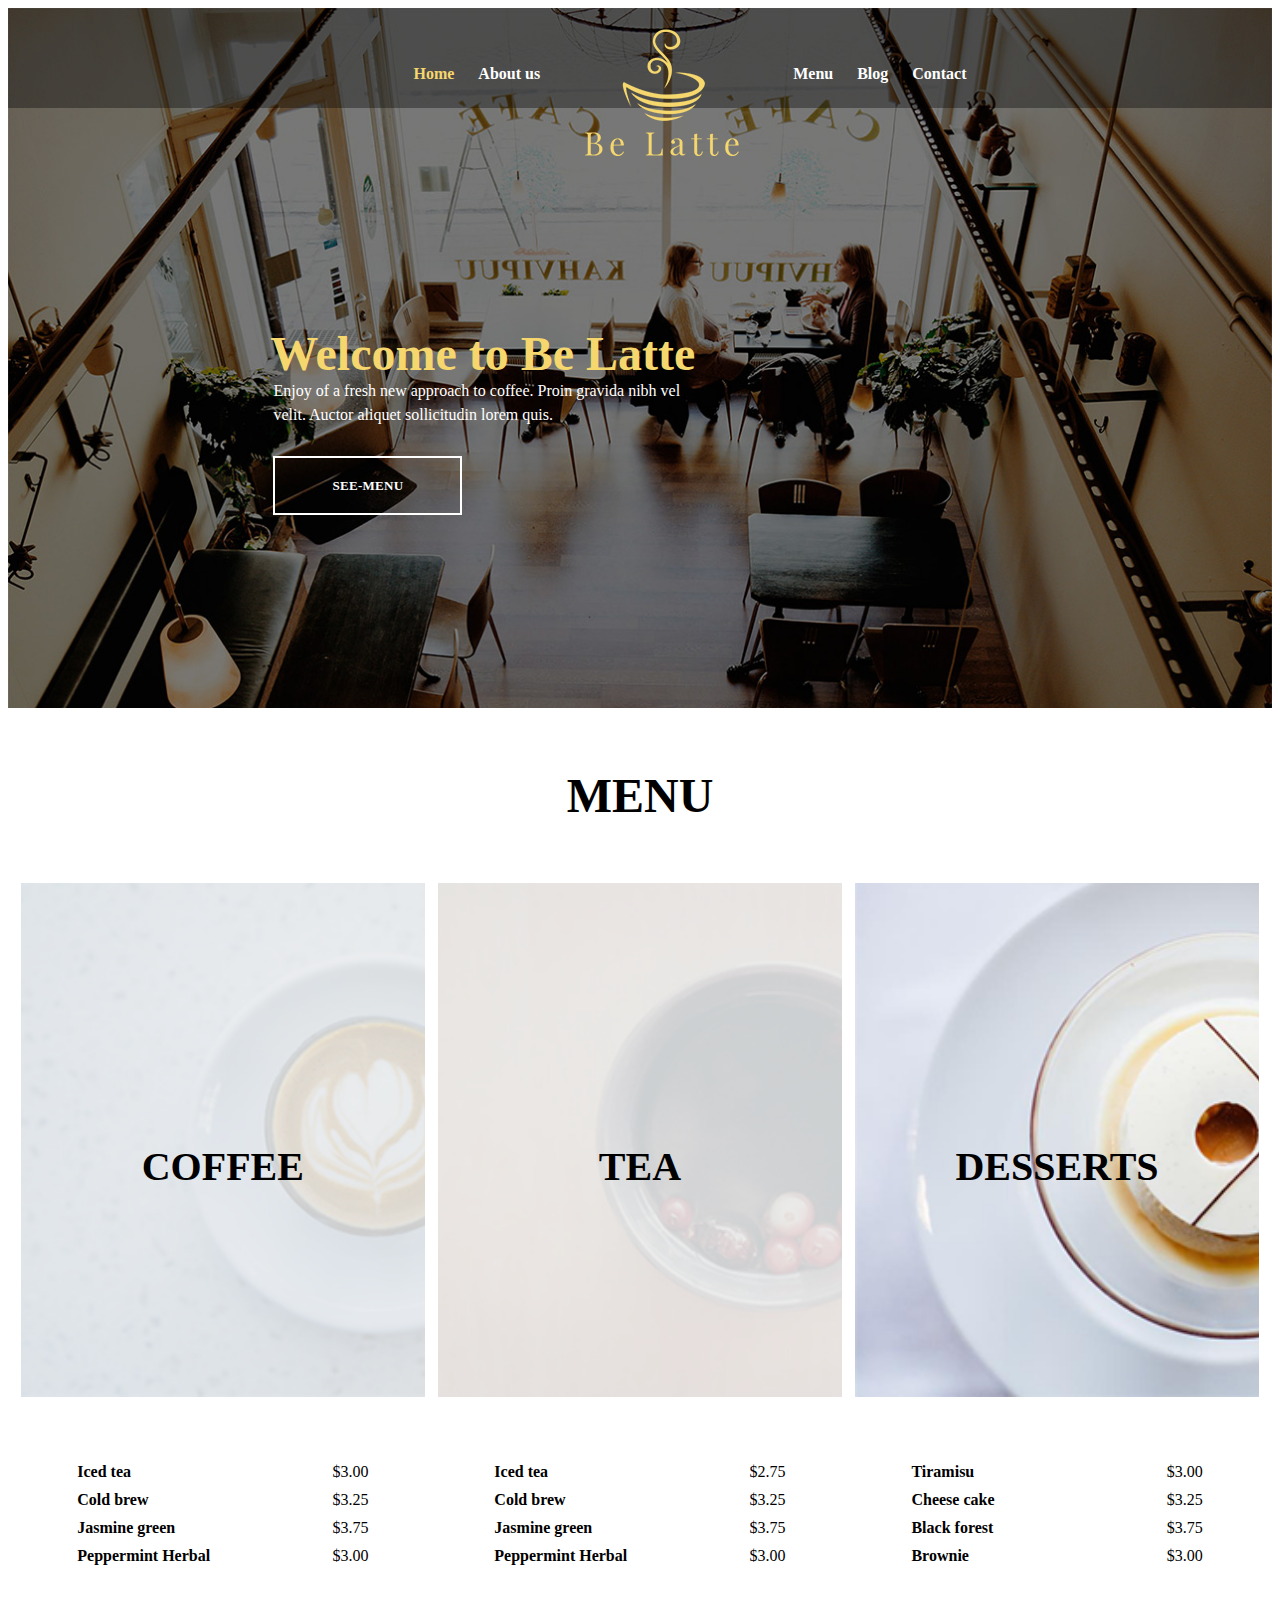
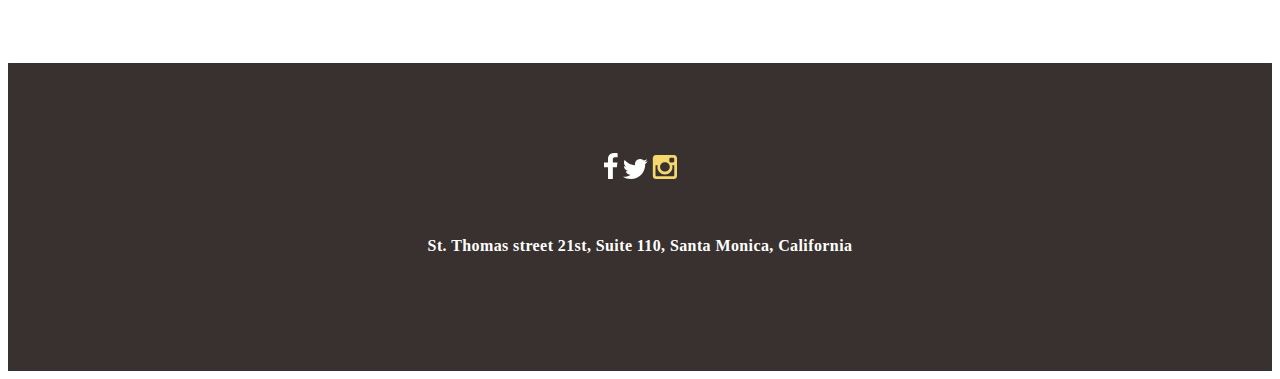
==== commit a0eeccbd: "#44 сделал общий блок cover и блок menu(бутстрап+БЭМ)" ====
--- a/index.html
+++ b/index.html
@@ -27,55 +27,33 @@
                 </div>
             </div>
         </div>
-        <h2 class="text-block-1">Coffee never tasted so good!</h2>
-        <div class="text-block-2">
-            <p>Morbi accumsan ipsum velit.
-            Nam nec tellus a odio tincidunt auctor a ornare odio. 
-            Sed non  mauris vitae erat<br> consequat auctor eu in elit. 
-            Class aptent taciti sociosqu ad litora torquent per conubia nostra,
-            per inceptos<br> himenaeos. </p>
-        </div>
-        <div class="coffee-icon-divider-copy"></div>
-        <h2 class="Menu">menu</h2>
-        <div class="big-block">
-            <div class="big-block-1"><p class="menu-blocks-text">coffee</p></div>
-            <div class="big-block-2"><p class="menu-blocks-text">tea</p></div>  
-            <div class="big-block-3"><p class="menu-blocks-text">desserts</p></div>
-        </div>
-        <div class="table-block">
-            <p class="table-block-left">Latte<br>Mocha<br>Expresso<br>Capuccino</p>
-            <p class="table-block-right table-block-right-1">$3.00<br>$3.25<br>$3.75<br>$3.00</p>
-            <p class="table-block-left">Iced tea<br>Cold brew<br>Jasmine green<br>Peppermint Herbal</p>
-            <p class="table-block-right table-block-right-2">$2.75<br>$3.25<br>$3.75<br>$3.00</p>
-            <p class="table-block-left">Tiramisu<br>Cheese cake<br>Black forest<br>Brownie</p>
-            <p class="table-block-right table-block-right-3">$3.00<br>$3.25<br>$3.75<br>$3.00</p>
-        </div>
-        <div class="btn-bg">
-            <a href="#" class="see-full-menu">see full menu</a>
-        </div>
-        <div class="coffee-icon-divider-copy"></div>
-        <h2 class="testimomnials">testimonials</h2>
-        <div class="testimomnials__all">
-            <div class="testimomnials__left"></div>
-            <div class="testimomnials__right">
-                <p class="testimomnials__author2"></p>
-                <p class="testimomnials__author">Chris Parker</p>
-                <p class="testimomnials__author3">Nisi elit consequat ipsum, nec<br> sagittis sem nibh id elit. Duis sed<br> odio sit amet nibh vulputate cursus<br> sit amet mauris accumsan.</p>
+        <div class="cover">
+            <div class="menu">
+                <div class="menu-text">
+                    <h2>menu</h2>
+                </div>
+                <div class="menu-blocks">
+                        <div class="menu-top menu-top-coffe"><p>coffee</p></div>
+                        <div>
+                            <div class="menu-bottom-left"><p>Iced tea</br>Cold brew</br>Jasmine green</br>Peppermint Herbal</p></div>
+                            <div class="menu-bottom-right"><p>$3.00</br>$3.25</br>$3.75</br>$3.00</p></div>
+                        </div>
+                </div>
+                <div class="menu-blocks">
+                    <div class="menu-top menu-top-tea"><p>tea</p></div>
+                    <div>
+                        <div class="menu-bottom-left"><p>Iced tea</br>Cold brew</br>Jasmine green</br>Peppermint Herbal</p></div>
+                        <div class="menu-bottom-right"><p>$2.75</br>$3.25</br>$3.75</br>$3.00</p></div>
+                    </div>
+                </div>
+                <div class="menu-blocks">
+                    <div class="menu-top menu-top-dessert"><p>desserts</p></div>
+                    <div>
+                        <div class="menu-bottom-left"><p>Tiramisu</br>Cheese cake</br>Black forest</br>Brownie</p></div>
+                        <div class="menu-bottom-right"><p>$3.00</br>$3.25</br>$3.75</br>$3.00</p></div>
+                    </div>
+                </div>
             </div>
-        </div>
-        <div class="coffee-icon-divider-copy"></div>
-        <h2 class="location">location</h2>
-        <div class="location-houston-city">
-            <div class="location-left">
-                <p class="location-menu-max location2">location</p>
-                <p class="location-menu-min place">Россия, Ульяновск, проспект Созидателей, 13В</p>
-                <p class="location-menu-max hours">hours</p>
-                <p class="location-menu-min mon">Mon-Sat:    8am - 8pm</p>
-                <p class="location-menu-min sunday">Sunday:    8am - 8pm</p>
-                <p class="location-menu-max happy-hour">happy-hour</p>
-                <p class="location-menu-min mon">Mon-Fri:   4pm - 6pm</p>
-            </div>
-            <div class="location-right"><iframe src="https://yandex.ru/map-widget/v1/-/CBU0rKWKXB" width="100%" height="100%" frameborder="0"></iframe></div>
         </div>
         <footer>
             <div class="container">
--- a/css/style.css
+++ b/css/style.css
@@ -106,434 +106,104 @@
     color: #ffffff;
     text-decoration: none;
 }
-/*Текстовый блок*/
-.text-block-1 {  
-    margin-top:98px;
+/*Cover*/
+.cover {
+	margin:auto;
+	width:100%;
+	max-width:1920px;
+}
+.menu-text {
     font-family: PlayfairDisplay;
     font-size: 32px;
     font-weight: bold;
-    line-height: 0.75;
-    letter-spacing: 0.8px;
-    text-align: center;
-    color: #2f2f2f;
-}
-.text-block-2 { 
-    margin-top:32px;
-    font-family: Lato;
-    font-size: 16px;
-    line-height: 1.5;
-    text-align: center;
-    color: #28211f;
-}
-/*Для 3-х блоков*/
- .Menu {
-    text-transform:uppercase;
-    width: 167px;
-    height: 84px;
-    font-family: PlayfairDisplay;
-    font-size: 32px;
-    font-weight: bold;
-    line-height: 0.75;
-    text-align: left;
-    color: #28211f;
-    margin:auto;
-    margin-top: 60px;
-    text-align: center;
-}
-.menu-blocks-text { 
-    font-family: PlayfairDisplay;
-    font-weight: bold;
-    line-height: 0.6;
-    text-transform:uppercase;
-    color: #000000;
-    position:relative;
-    text-align:center;
-}
-@media (min-width: 800px) {
-.menu-blocks-text {
-    font-size: 50px;  
-    margin:137px auto;
-}
-.big-block{
-    width:100%;
-    height:294px; 
-    margin-bottom:79px;
-}
-.big-block-1 { 
-    background-image: url(../image/cup-of-coffee.png);
-    position:relative;
-    background-size:100% 100%;
-    width:31%; 
-    float:left; 
-    margin-left:2%; 
-    margin-bottom:43px;
-    text-align:center;
-    height:294px;
-}
-.big-block-2 { 
-    background-image: url(../image/tea-realisticshots.png);
-    background-size:100% 100%;
-    width:31%; 
-    height:294px; 
-    float:left;
-    margin-left:2%; 
-    text-align:center;
-}
-.big-block-3 { 
-    background-image: url(../image/dessert.png);
-    background-size:100% 100%;
-    width:31%; 
-    height:294px; 
-    float:left; 
-    margin-left:2%; 
-    text-align:center;
-}
-}
-@media (max-width: 799px) {
-.menu-blocks-text {
-    font-size: 20px;  
-    margin:50px auto;
-}
-.big-block {
-    margin-top:19px;
-    margin-bottom:19px;
-    width:100%;
-    height:110px; 
-}
-.big-block-1 { 
-    background-image: url(../image/cup-of-coffee.png);
-    position:relative;
-    background-size:cover;
-    width:32%; 
-    height:110px; 
-    float:left; 
-    margin-left:1%; 
-    text-align:center;
-}
-.big-block-2 { 
-    background-image: url(../image/tea-realisticshots.png);
-    position:relative;
-    background-size:cover;
-    width:32%; 
-    height:110px; 
-    float:left;
-    margin-left:1%; 
-    margin-bottom:43px;
-    text-align:center;
-}
-.big-block-3 { 
-    background-image: url(../image/dessert.png);
-    position:relative;
-    background-size:cover;
-    width:32%; 
-    height:110px; 
-    float:left; 
-    margin-left:1%; 
-    text-align:center;
-}
-}
-/*Текст под ремя блоками*/
-.table-block {
-    margin-bottom:79px;
-    width:100%;
-    height:100px;
-    font-size:17px;
-}
-@media (max-width:999px) {
-.table-block {
-    margin-bottom:79px;
-    width:100%;
-    height:100px;
-    font-size:9px;
-}
-}
-.table-block-left {
-    width:calc(33% - 92px);
-    height:100px;
-    float:left;
-    margin-left:92px;  
+	text-transform:uppercase;
+	text-align:center;
+	margin-top:60px;
+	margin-bottom:60px;
+}
+.menu-top-coffe {
+	background-image: url(../image/cup-of-coffee.png);
+	background-size:cover;
+}
+.menu-top-tea {
+	background-image: url(../image/tea-realisticshots.png);
+	background-size:cover;
+}
+.menu-top-dessert {
+	background-image: url(../image/dessert.png);
+	background-size:cover;
+}
+
+@media(min-width:1000px){
+.menu-blocks {
+	width:32%;
+	height:500px;
+	float:left;
+	margin-left:1%;
+}
+.menu-top {
+	height:294px;
+	width:100%;
+	text-align:center;
+    font-family: PlayfairDisplay;
+    font-size: 40px;
+    font-weight: bold;
+	text-transform:uppercase;
+    padding-top:220px;
+}
+.menu-bottom-left {
+	margin-top:45px;
+	float:left;
+    margin-left:14%;  
     font-family: Lato;
     font-weight: 900;
-    line-height: 1.75;
-    text-align: left;
-    color: #28211f;
-}
-.table-block-right {
-    position:absolute;
-    float:left;
-    font-family: Lato;
-    line-height: 1.75;
-    color: #28211f;
-}
-.table-block-right-1 {
-    margin-left:calc(33% - 92px);
-}
-.table-block-right-2 {
-    margin-left:calc(66% - 92px);
-}
-.table-block-right-3 {
-    margin-left:calc(99% - 92px);
-}
-/*See Pull Menu*/
-.btn-bg {
-    width: 292px;
-    height: 54px;
-    border: solid 2px #39312f;
-    padding-top:15px;
-    margin:60px auto;
-    text-align:center;
-    padding-top:25px;
-}
-.see-full-menu {
-    font-family: Lato;
-    font-size: 16px;
-    text-transform:uppercase;
+	font-size: 16px;
+    line-height: 1.75;
+    text-align: left;
+}
+.menu-bottom-right {
+	margin-top:45px;
+	float:right;
+	margin-right:14%;  
+    font-family: Lato;
+	font-size: 16px;
+    line-height: 1.75;
+}
+}
+@media(max-width:999px){
+.menu-blocks {
+	width:98%;
+	height:500px;
+	margin-left:1%;
+	margin-bottom:250px;
+}
+.menu-top {
+	height:294px;
+	width:100%;
+	text-align:center;
+    font-family: PlayfairDisplay;
+    font-size: 40px;
+    font-weight: bold;
+	text-transform:uppercase;
+    padding-top:220px;
+}
+.menu-bottom-left {
+	margin-top:45px;
+	float:left;
+    margin-left:13%;  
+    font-family: Lato;
     font-weight: 900;
-    line-height: 1.85;
-    letter-spacing: 0.3px;
-    color: #39312f;
-    text-decoration:none;
-}
-.coffee-icon-divider-copy {
-    width: 39px;
-    height: 39px;
-    background-image: url(../image/coffee-cup.png);
-    background-size:100% 100%;
-    margin:80px auto;
-}
-body {
-cursor: url(../image/Arrow.cur), url(../image/Arrow.cur), default;
-}
-/*Testiminials*/
-.testimomnials {
-    margin-top:60px;
-    text-transform:uppercase;
-    width: 241px;
-    height: 84px;
-    font-family: PlayfairDisplay;
-    font-size: 32px;
-    font-weight: bold;
-    line-height: 0.75;
-    color: #28211f;
-    margin:auto;
-}
-.testimomnials__right {
-    height: 425px;
-    margin-right:15px;
-    background-image: url(../image/right.png);
-    background-size:100% 100%;
-}
-.testimomnials__author {
-    color: #f5d76e;
-    font-family: PlayfairDisplay, serif;
-    font-weight: 600;
-    font-size: 20px;  
-    text-align:center;
-    float:right;
-    position:absolute;
-    width:260px;
-    margin-top:2px;
-}
-.testimomnials__author3 {
-    text-align:center;
-    position:absolute;
-    margin-top:155px;
-    margin-top:240px;
-    color:#ffffff;
-}
-@media (min-width: 1000px) {
-.testimomnials__left {
-    background-color: #f5d76e;
-    height: 425px;
-    margin-left:15px;
-    background-image: url(../image/left.png);
-    background-size:100% 100%;
-    float:left;
-    width: 65%;
-}
-.testimomnials__all {
-    width: auto;
-    height: 425px;
-    object-fit: contain;
-}
-.testimomnials__right {
-    width:calc(35% - 30px);
-    float:right;
-}
-.testimomnials__right::before {
-    content: ".01";
-    font-size: 90px;
-    font-family: PlayfairDisplay, serif;
-    font-weight: bold;
-    color: #ffffff;
-    opacity: 0.03;
-    position:relative;
-    top: -15%;
-    left: 5%;
-}
-.testimomnials__right::after {
-    content: ",,";
-    font-size: 190px;
-    font-family: PlayfairDisplay, serif;
-    font-weight: bold;
-    color: #ffffff;
-    opacity: 0.03;
-    letter-spacing: -9px;
-    position: relative;
-    top:40%;
-    right: -45%;	
-}
-.testimomnials__author {
-    text-align:center;
-    width:240px;
-    left:calc(81.5% - 120px);
-}
-.testimomnials__author2 {
-    background-image: url(../image/bruno-bergher.png);
-    width:84px;
-    height:84px;
-    position:absolute;
-    margin-top:-99px;
-    left:calc(81.5% - 42px);
-}
-.testimomnials__author3 {
-	left:calc(81.5% - 128px);
-	width:256px;
-	margin-top:30px;
-	text-align:center;
-}
-}
-@media(max-width: 999px) {
-.testimomnials__author2 {
-    background-image: url(../image/bruno-bergher.png);
-    background-size:100% 100%;
-    margin:auto;
-    width:276px;
-    height:276px;
-    position:absolute;
-    margin-top:80px;
-    left:calc(50% - 138px);
-}
-.testimomnials__all {
-    margin-top:19px;
-    width: auto;
-    height: 700px;
-}
-.testimomnials__right {
-    float:left;
-    margin-left:15px;
-    width:calc(100% - 30px);
-    height:700px;
-}
-.testimomnials__author {
-    font-size: 28pt;
-    margin-top:390px;
-    left:calc(50% - 130px);
-    text-align:center;
-}
-.testimomnials__author3 {
-    font-size: 24pt;
-    width:640px;
-    margin-top:460px;
-    left:calc(52% - 320px);
-}
-}
-@media(max-width:699px) {
-.testimomnials__author3 {
-    font-size: 12pt;
-}
-}
-/*Location*/
-.location {
-    text-transform:uppercase;
-    width: 167px;
-    height: 84px;
-    font-family: PlayfairDisplay;
-    font-size: 32px;
-    font-weight: bold;
-    line-height: 0.75;
-    margin:auto;
-    margin:60px auto 0px;
-}
-.location-left {
-    background-color: #f5d76e;
-    height: 425px;
-}
-.location-menu-max {
-    text-transform:uppercase;
-    margin-left:50px;
-    height: 24px;
-    font-family: PlayfairDisplay;
-    font-size: 20px;
-    font-weight: bold;
-    line-height: 1.4;
-    text-align: left;
-    color: #28211f;
-}
-.location2 {
-    margin-top:59px;
-    width: 105px;
-}
-.hours {
-    margin-top:37px;
-    height: 16px;
-}
-.happy-hour {
-    margin-top:44px;
-    height: 16px;
-}
-.location-menu-min {
-    margin-left:50px;
-    width: 80%;
-    font-family: Lato;
-    font-size: 16px;
-    color: #28211f;
-    text-align: left;
-    line-height: 1.75;
-    font-weight: bold;
-}
-.place {
-    margin-top:23px;
-    height: 38px;
-    font-weight: 600;
-}
-.mon {
-    margin-top:27px;
-    height: 12px;
-}
-.sunday {
-    margin-top:19px;
-    height: 15px;
-}
-@media(min-width:1000px) {
-.location-houston-city {
-    width: auto;
-    height: 425px;
-    margin-bottom:15px;
-}
-.location-left {
-    float:left;
-    width: 36%;
-    margin-left:15px;
-}
-.location-right {
-    float:right;
-    width:calc(64% - 30px);
-    margin-right:15px;
-    height: 425px;
-}
-}
-@media(max-width:999px) {
-.location-left {
-    width: calc(100% - 30px);
-    float:left;
-    margin-left:15px;
-}
-.location-right {
-    width:calc(100% - 30px);
-    float:left;
-    margin-left:15px;
-    height:500px;
+	font-size: 16px;
+    line-height: 1.75;
+    text-align: left;
+}
+.menu-bottom-right {
+	margin-top:45px;
+	float:right;
+	margin-right:13%;  
+    font-family: Lato;
+	font-size: 16px;
+    line-height: 1.75;
 }
 }
 /*Подвал*/
@@ -541,6 +211,7 @@
     width: 100%;
     height: 308px;
     background-color: #39312f;
+    margin-top:840px;
 }
 .social {
     text-align: center;
@@ -562,6 +233,6 @@
 }
 @media(max-width:999px) {
 .container {
-margin-top:940px;
+    margin-top:60px;
 }
 }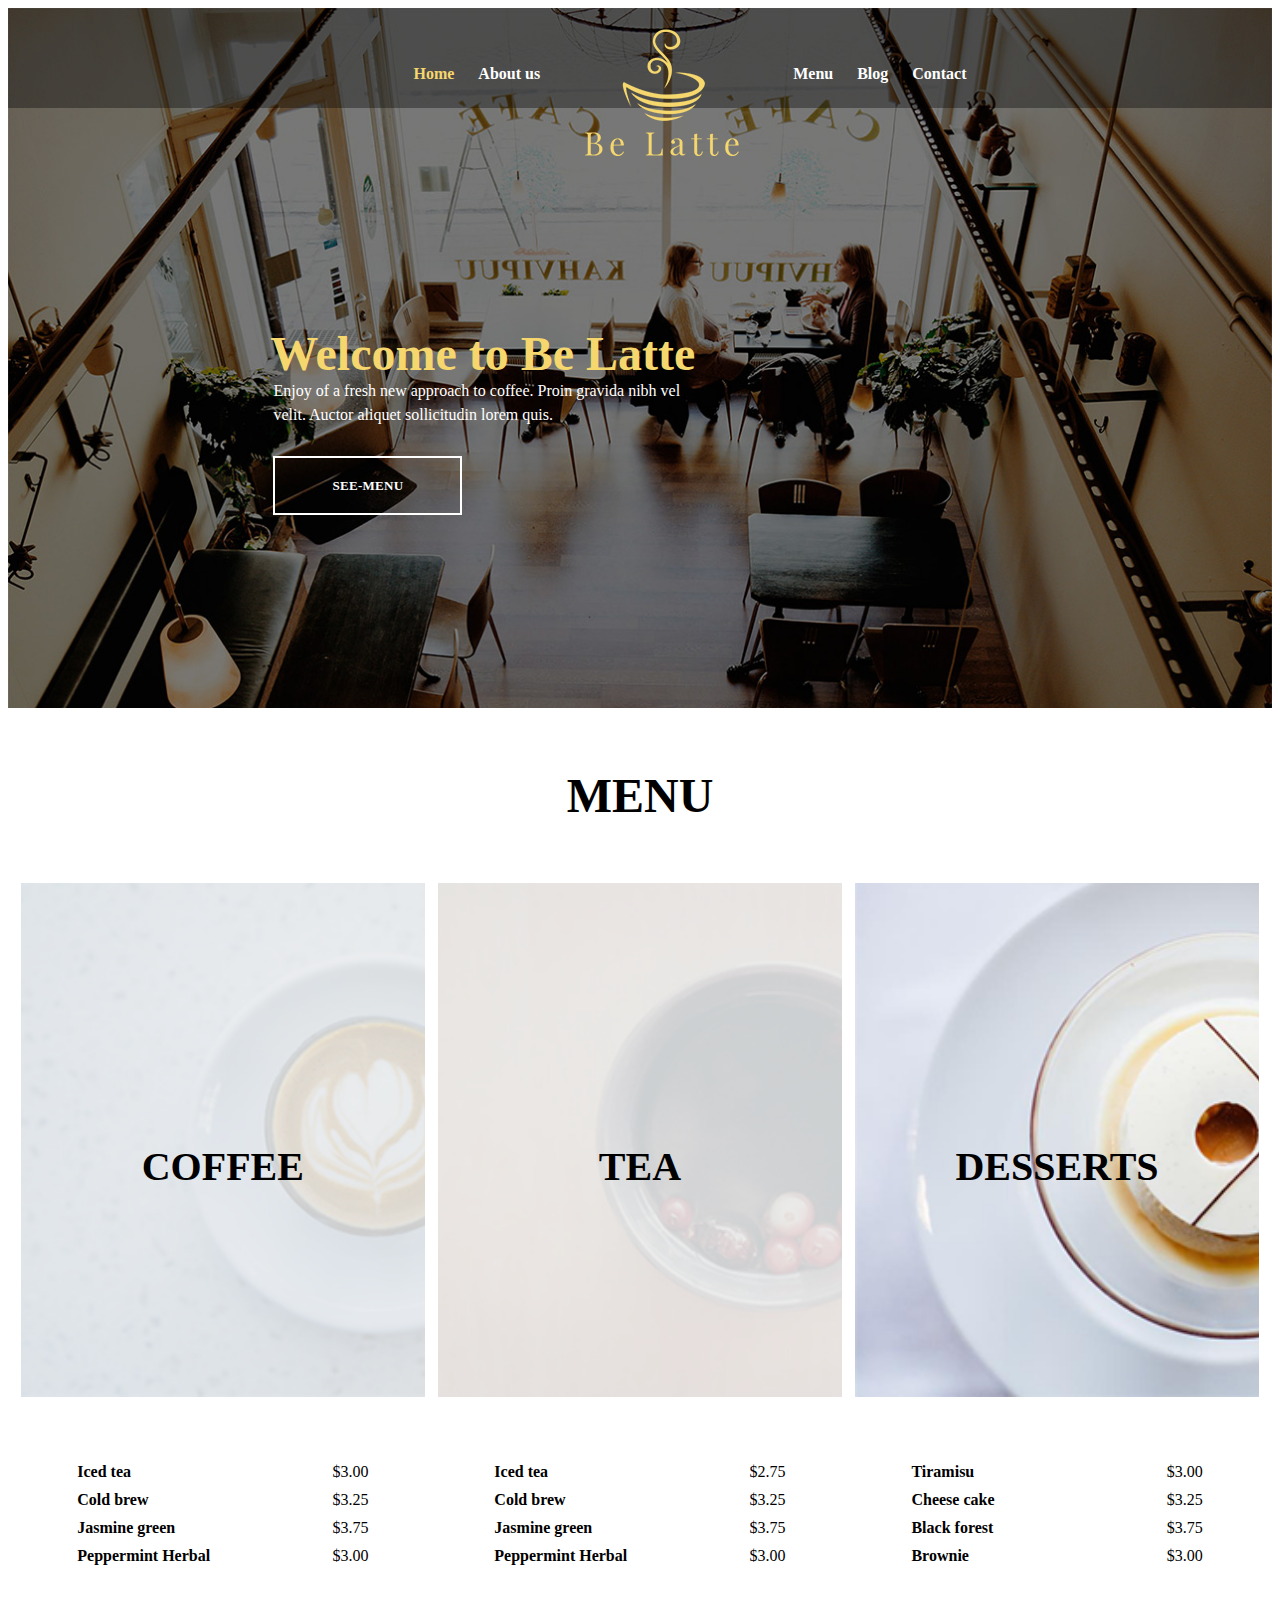
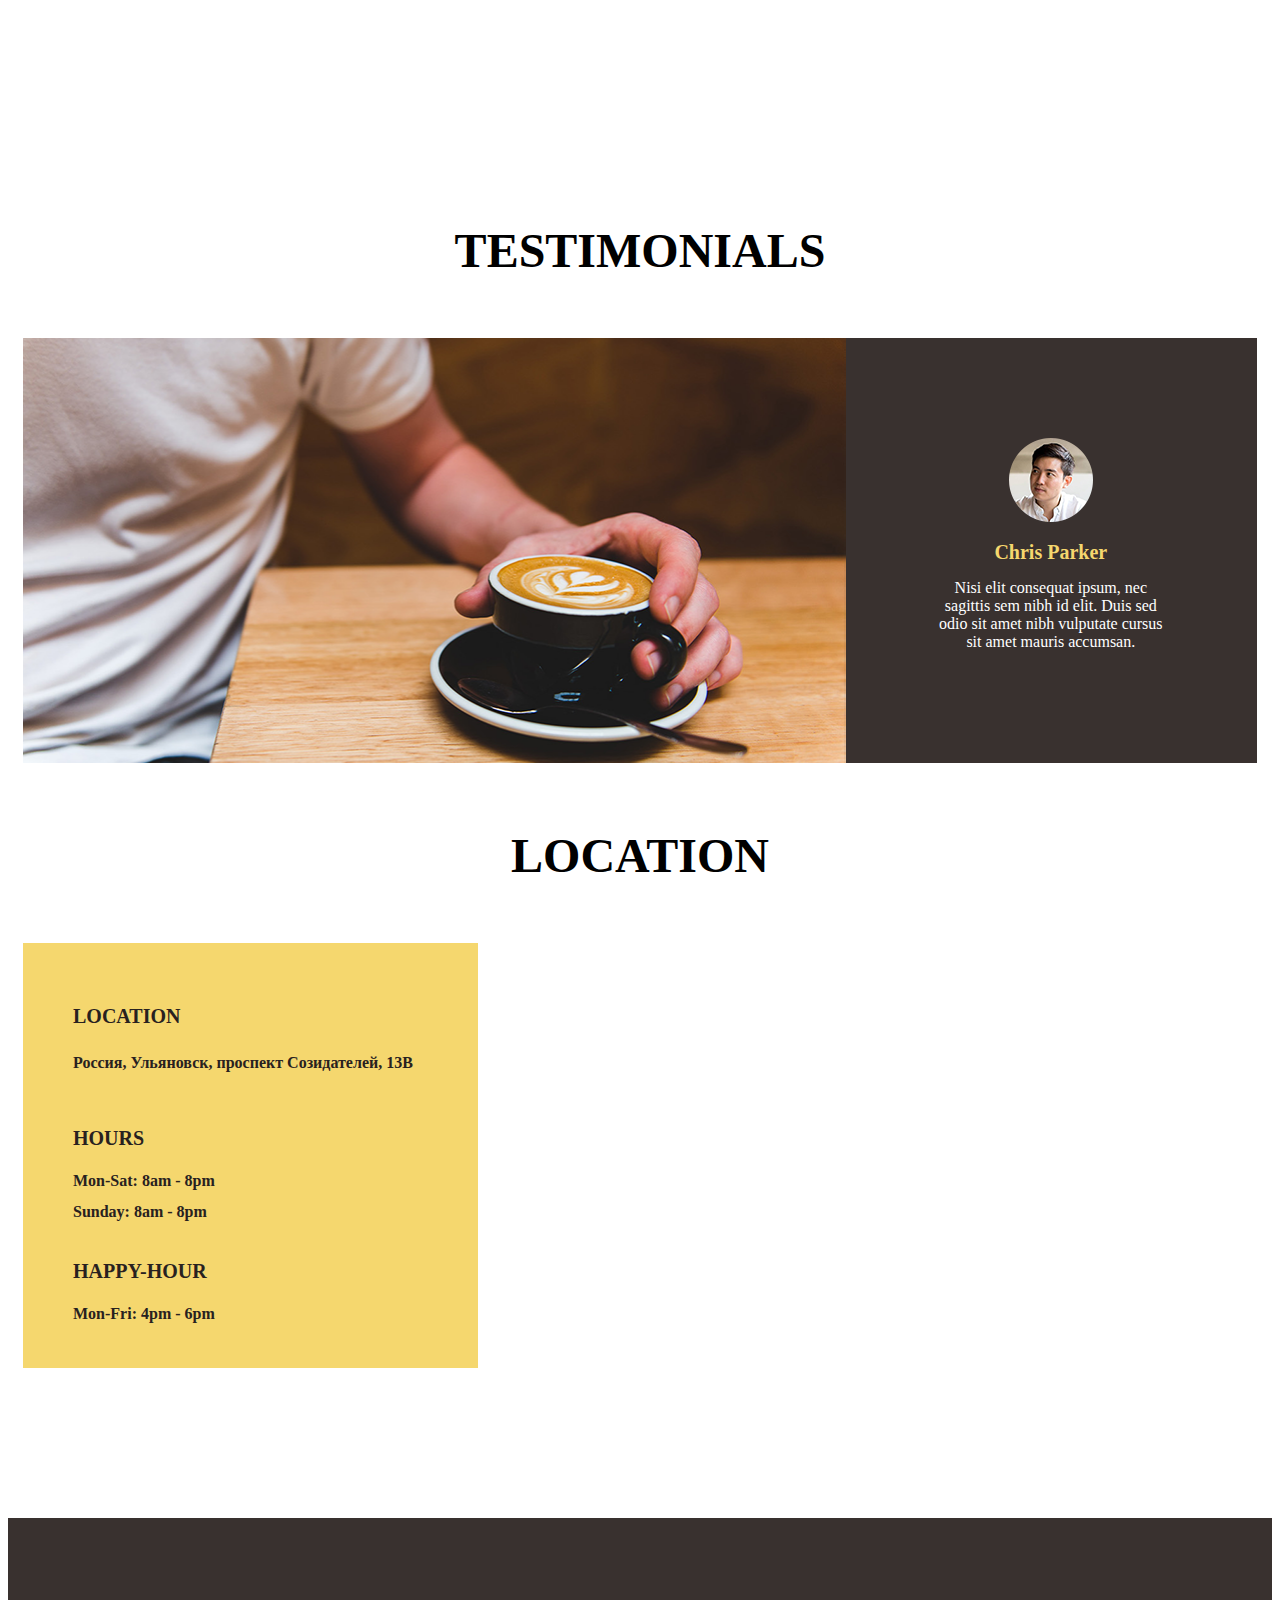
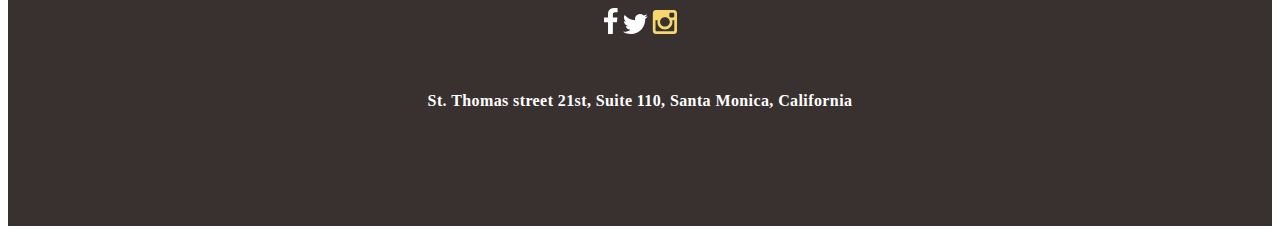
==== commit 667f46bd: "#12 сделал блок тестиминалс и локатион(БЭМ+бутстрап)" ====
--- a/index.html
+++ b/index.html
@@ -54,6 +54,41 @@
                     </div>
                 </div>
             </div>
+			<div class="testimonials-all">
+	            <div class="menu-text">
+	                <h2>testimonials</h2>
+	            </div>
+				<div>
+					<div class="testimonials-right">
+						<div>
+							<img src="image/bruno-bergher.png" class="testimonials-author2">
+						</div>
+						<div>
+							<p class="testimonials-author">Chris Parker</p>
+							<p class="testimonials-author3">Nisi elit consequat ipsum, nec<br> sagittis sem nibh id elit. Duis sed<br> odio sit amet nibh vulputate cursus<br> sit amet mauris accumsan.</p>
+						</div>
+					</div>
+					<div class="testimonials-left">
+					</div>
+				</div>
+	        </div>
+			<div class="location">
+				<div class="menu-text">
+					<h2>location</h2>
+				</div>
+				<div class="location-houston-city">
+					<div class="location-left">
+						<p class="location-menu-max location2">location</p>
+						<p class="location-menu-min place">Россия, Ульяновск, проспект Созидателей, 13В</p>
+						<p class="location-menu-max hours">hours</p>
+						<p class="location-menu-min mon">Mon-Sat:    8am - 8pm</p>
+						<p class="location-menu-min sunday">Sunday:    8am - 8pm</p>
+						<p class="location-menu-max happy-hour">happy-hour</p>
+						<p class="location-menu-min mon">Mon-Fri:   4pm - 6pm</p>
+					</div>
+					<div class="location-right"><iframe src="https://yandex.ru/map-widget/v1/-/CBU0rKWKXB" width="100%" height="100%" frameborder="0"></iframe></div>
+				</div>
+	        </div>
         </div>
         <footer>
             <div class="container">
--- a/css/style.css
+++ b/css/style.css
@@ -1,4 +1,7 @@
-﻿/***Шапка+лого***/
+﻿body {
+cursor: url(../image/Arrow.cur), url(../image/Arrow.cur), default;
+}
+/**Шапка+лого**/
 {
     margin:0;
     padding:0;
@@ -133,7 +136,78 @@
 	background-image: url(../image/dessert.png);
 	background-size:cover;
 }
-
+.testimonials-right {
+    height: 425px;
+    margin-right:15px;
+    background-image: url(../image/right.png);
+    background-size:100% 100%;
+	text-align:center;
+}
+.testimonials-author {
+    color: #f5d76e;
+    font-family: PlayfairDisplay, serif;
+    font-weight: 600;
+    font-size: 20px;  
+	text-align:center;
+}
+.testimonials-author3 {
+    color:#ffffff;
+	text-align:center;
+	margin:auto;
+}
+.location {
+    margin-top:550px;
+}
+.location-left {
+    background-color: #f5d76e;
+    height: 425px;
+}
+.location-menu-max {
+    text-transform:uppercase;
+    margin-left:50px;
+    height: 24px;
+    font-family: PlayfairDisplay;
+    font-size: 20px;
+    font-weight: bold;
+    line-height: 1.4;
+    text-align: left;
+    color: #28211f;
+}
+.location2 {
+    margin-top:59px;
+    width: 105px;
+}
+.hours {
+    margin-top:37px;
+    height: 16px;
+}
+.happy-hour {
+    margin-top:44px;
+    height: 16px;
+}
+.location-menu-min {
+    margin-left:50px;
+    width: 80%;
+    font-family: Lato;
+    font-size: 16px;
+    color: #28211f;
+    text-align: left;
+    line-height: 1.75;
+    font-weight: bold;
+}
+.place {
+    margin-top:23px;
+    height: 38px;
+    font-weight: 600;
+}
+.mon {
+    margin-top:27px;
+    height: 12px;
+}
+.sunday {
+    margin-top:19px;
+    height: 15px;
+}
 @media(min-width:1000px){
 .menu-blocks {
 	width:32%;
@@ -169,6 +243,52 @@
 	font-size: 16px;
     line-height: 1.75;
 }
+.testimonials-all {
+    margin-top:1000px;
+}
+.testimonials-left {
+    height: 425px;
+    margin-left:15px;
+    background-image: url(../image/left.png);
+    background-size:100% 100%;
+    float:left;
+    width: 65%;
+}
+.testimonials-right {
+    width:calc(35% - 30px);
+    float:right;
+}
+.testimonials-author2 {
+    width:84px;
+    height:84px;
+	margin-top:100px;
+}
+.testimonials-author {
+    text-align:center;
+    width:240px;
+    left:calc(81.5% - 120px);
+	margin:15px auto;
+}
+.testimonials-author3 {
+	left:calc(81.5% - 128px);
+	width:256px;
+}
+.location-houston-city {
+    width: auto;
+    height: 425px;
+    margin-bottom:15px;
+}
+.location-left {
+    float:left;
+    width: 36%;
+    margin-left:15px;
+}
+.location-right {
+    float:right;
+    width:calc(64% - 30px);
+    margin-right:15px;
+    height: 425px;
+}
 }
 @media(max-width:999px){
 .menu-blocks {
@@ -205,13 +325,50 @@
 	font-size: 16px;
     line-height: 1.75;
 }
+.testimonials-author2 {
+    background-size:100% 100%;
+    margin:auto;
+    width:276px;
+    height:276px;
+    position:absolute;
+    margin-top:80px;
+    left:calc(50% - 138px);
+}
+.testimonials-right {
+    float:left;
+    margin-left:15px;
+    width:calc(100% - 30px);
+    height:700px;
+}
+.testimonials-author {
+    font-size: 28pt;
+    margin-top:390px;
+    left:calc(50% - 130px);
+    text-align:center;
+}
+.testimonials-author3 {
+    font-size: 24pt;
+    width:640px;
+    left:calc(52% - 320px);
+}
+.location-left {
+    width: calc(100% - 30px);
+    float:left;
+    margin-left:15px;
+}
+.location-right {
+    width:calc(100% - 30px);
+    float:left;
+    margin-left:15px;
+    height:500px;
+}
 }
 /*Подвал*/
 .container {
     width: 100%;
     height: 308px;
     background-color: #39312f;
-    margin-top:840px;
+    margin-top:150px;
 }
 .social {
     text-align: center;
@@ -233,6 +390,6 @@
 }
 @media(max-width:999px) {
 .container {
-    margin-top:60px;
+    margin-top:1000px;
 }
 }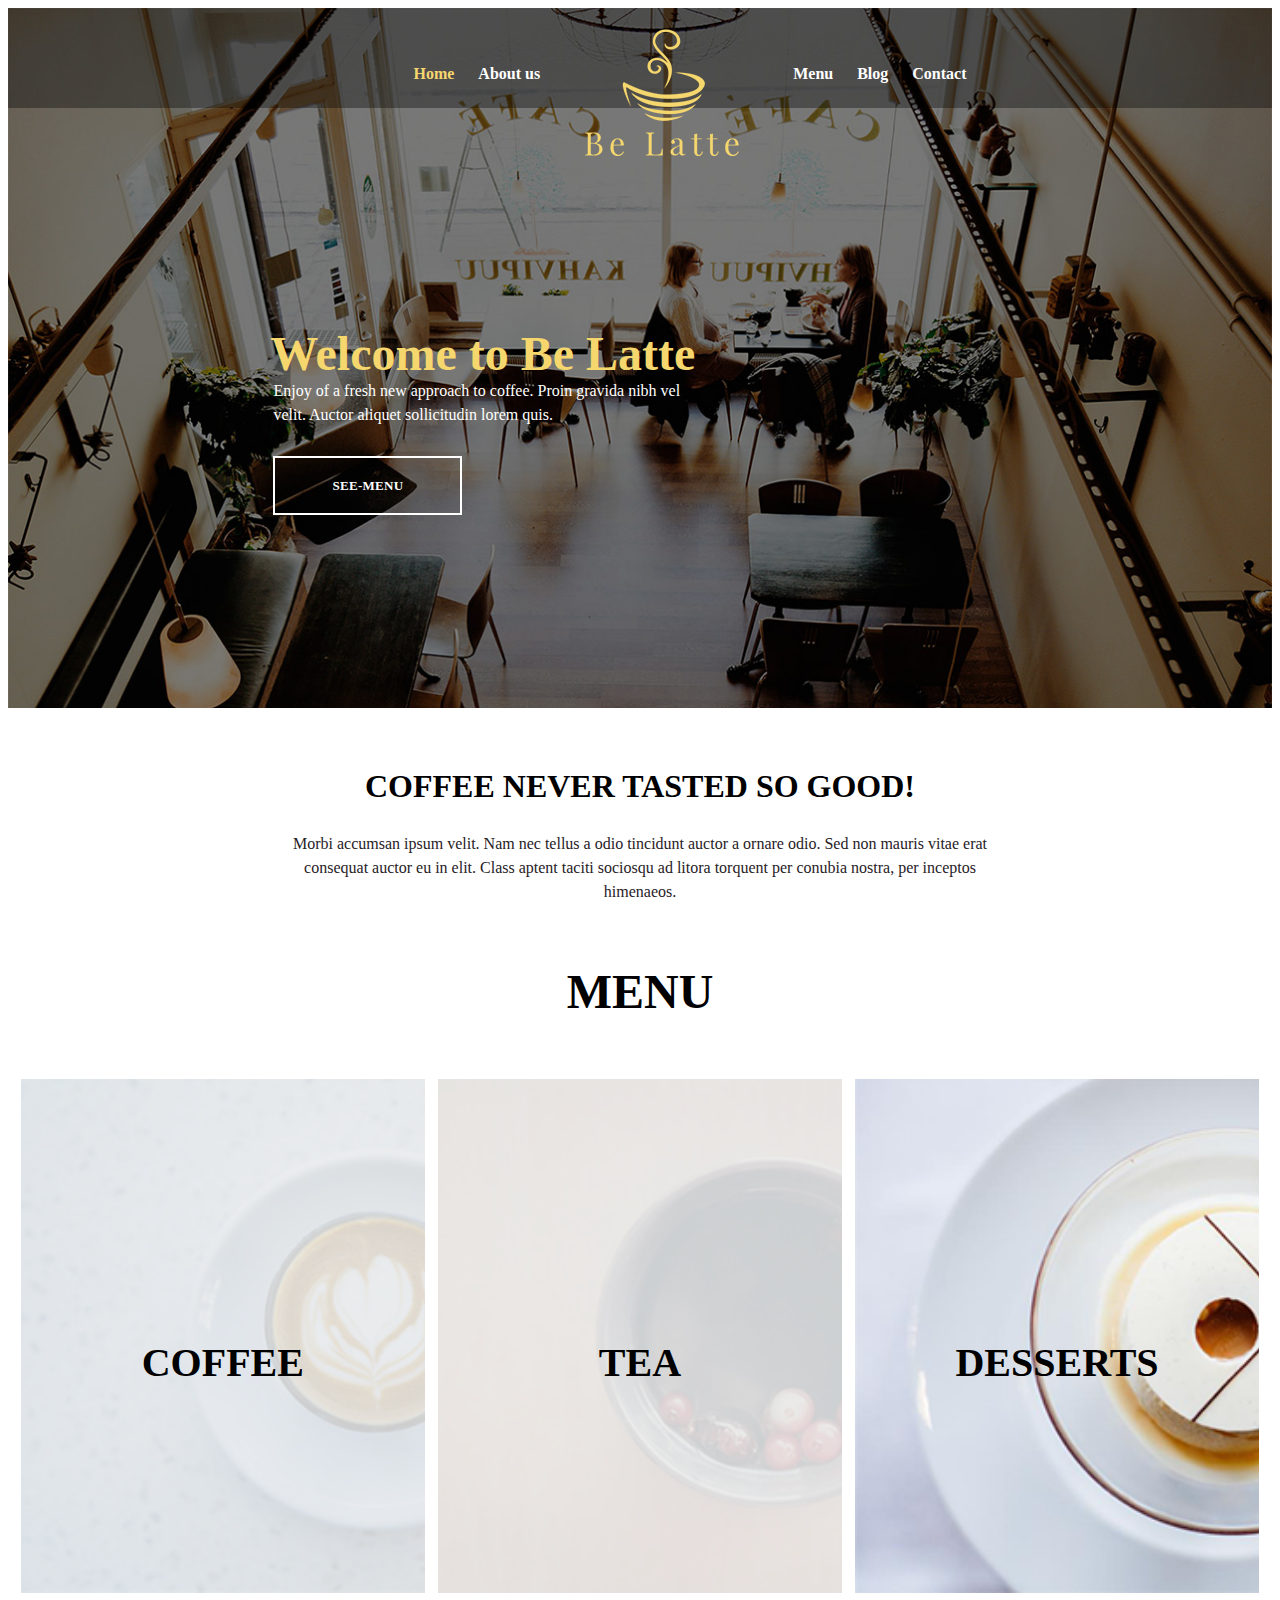
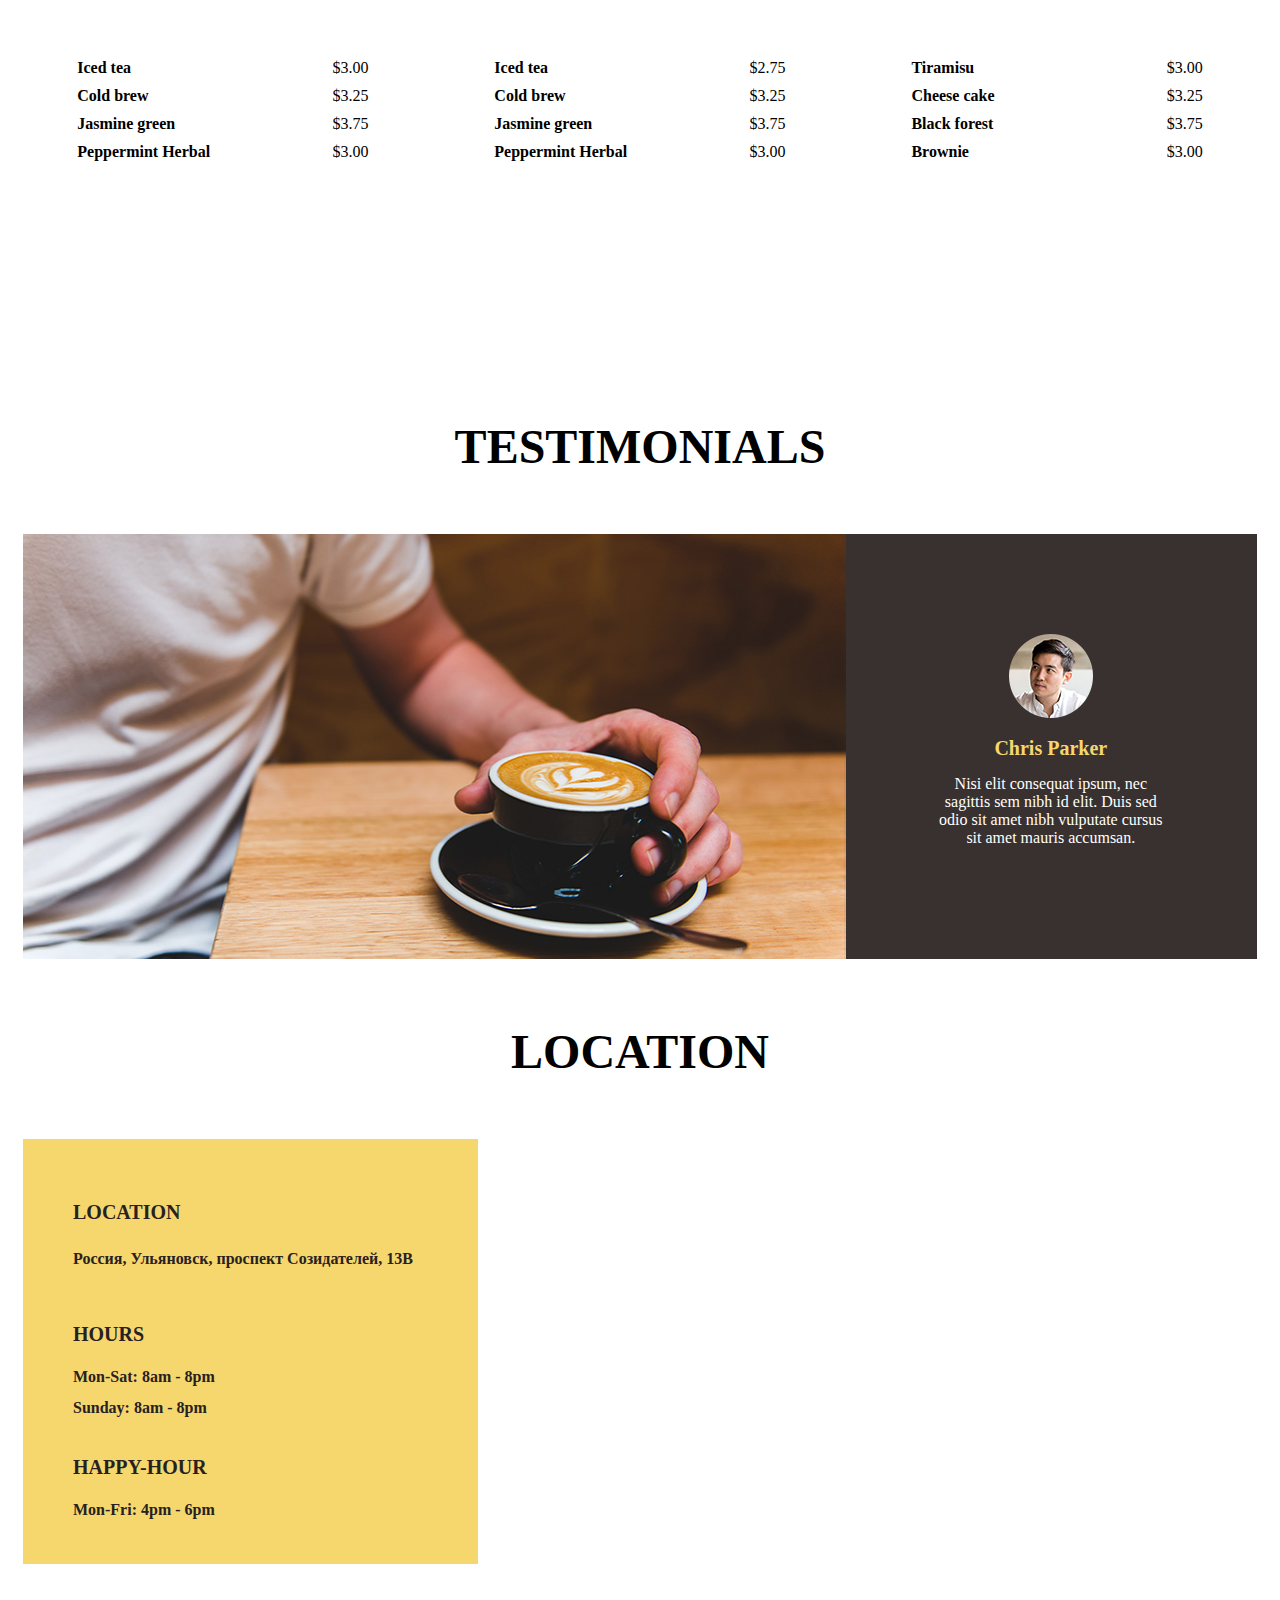
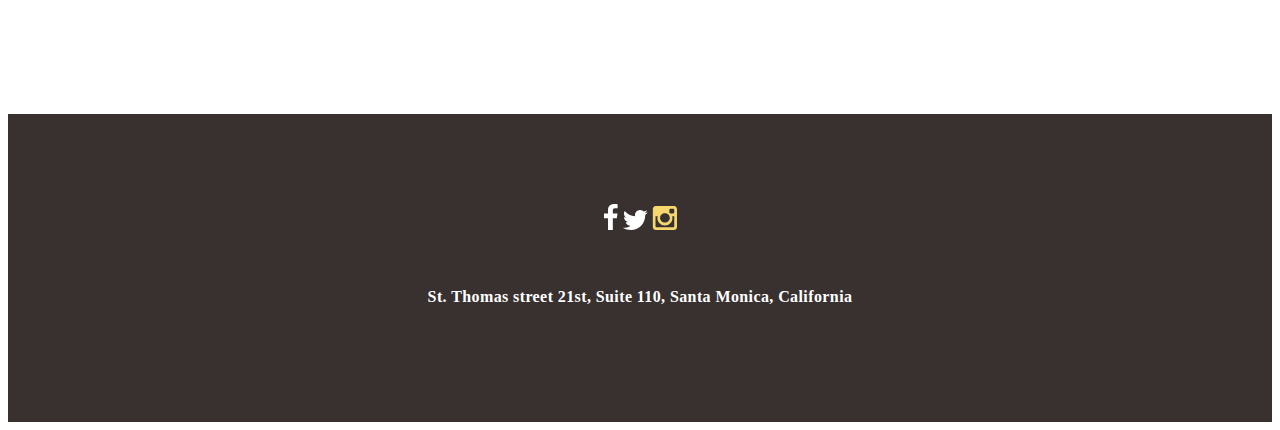
==== commit f21828a1: "#48 сделал текстовый блок" ====
--- a/index.html
+++ b/index.html
@@ -28,16 +28,28 @@
             </div>
         </div>
         <div class="cover">
+		    <div>
+			    <div>
+			        <h2 class="text-coffee">Coffee never tasted so good!</h2>
+			    </div>
+			    <div class="text-block">
+			    <p>Morbi accumsan ipsum velit.
+                Nam nec tellus a odio tincidunt auctor a ornare odio. 
+                Sed non  mauris vitae erat<br> consequat auctor eu in elit. 
+                Class aptent taciti sociosqu ad litora torquent per conubia nostra,
+                per inceptos<br> himenaeos. </p>
+			    </div>
+			</div>
             <div class="menu">
                 <div class="menu-text">
                     <h2>menu</h2>
                 </div>
                 <div class="menu-blocks">
-                        <div class="menu-top menu-top-coffe"><p>coffee</p></div>
-                        <div>
-                            <div class="menu-bottom-left"><p>Iced tea</br>Cold brew</br>Jasmine green</br>Peppermint Herbal</p></div>
-                            <div class="menu-bottom-right"><p>$3.00</br>$3.25</br>$3.75</br>$3.00</p></div>
-                        </div>
+                    <div class="menu-top menu-top-coffe"><p>coffee</p></div>
+                    <div>
+                        <div class="menu-bottom-left"><p>Iced tea</br>Cold brew</br>Jasmine green</br>Peppermint Herbal</p></div>
+                        <div class="menu-bottom-right"><p>$3.00</br>$3.25</br>$3.75</br>$3.00</p></div>
+                    </div>
                 </div>
                 <div class="menu-blocks">
                     <div class="menu-top menu-top-tea"><p>tea</p></div>
--- a/css/style.css
+++ b/css/style.css
@@ -124,6 +124,21 @@
 	margin-top:60px;
 	margin-bottom:60px;
 }
+.text-coffee {
+    font-family: PlayfairDisplay;
+    font-size: 32px;
+    font-weight: bold;
+	text-transform:uppercase;
+	text-align:center;
+	margin-top:60px;
+}
+.text-block { 
+    font-family: Lato;
+    font-size: 16px;
+    line-height: 1.5;
+    text-align: center;
+    color: #28211f;
+}
 .menu-top-coffe {
 	background-image: url(../image/cup-of-coffee.png);
 	background-size:cover;
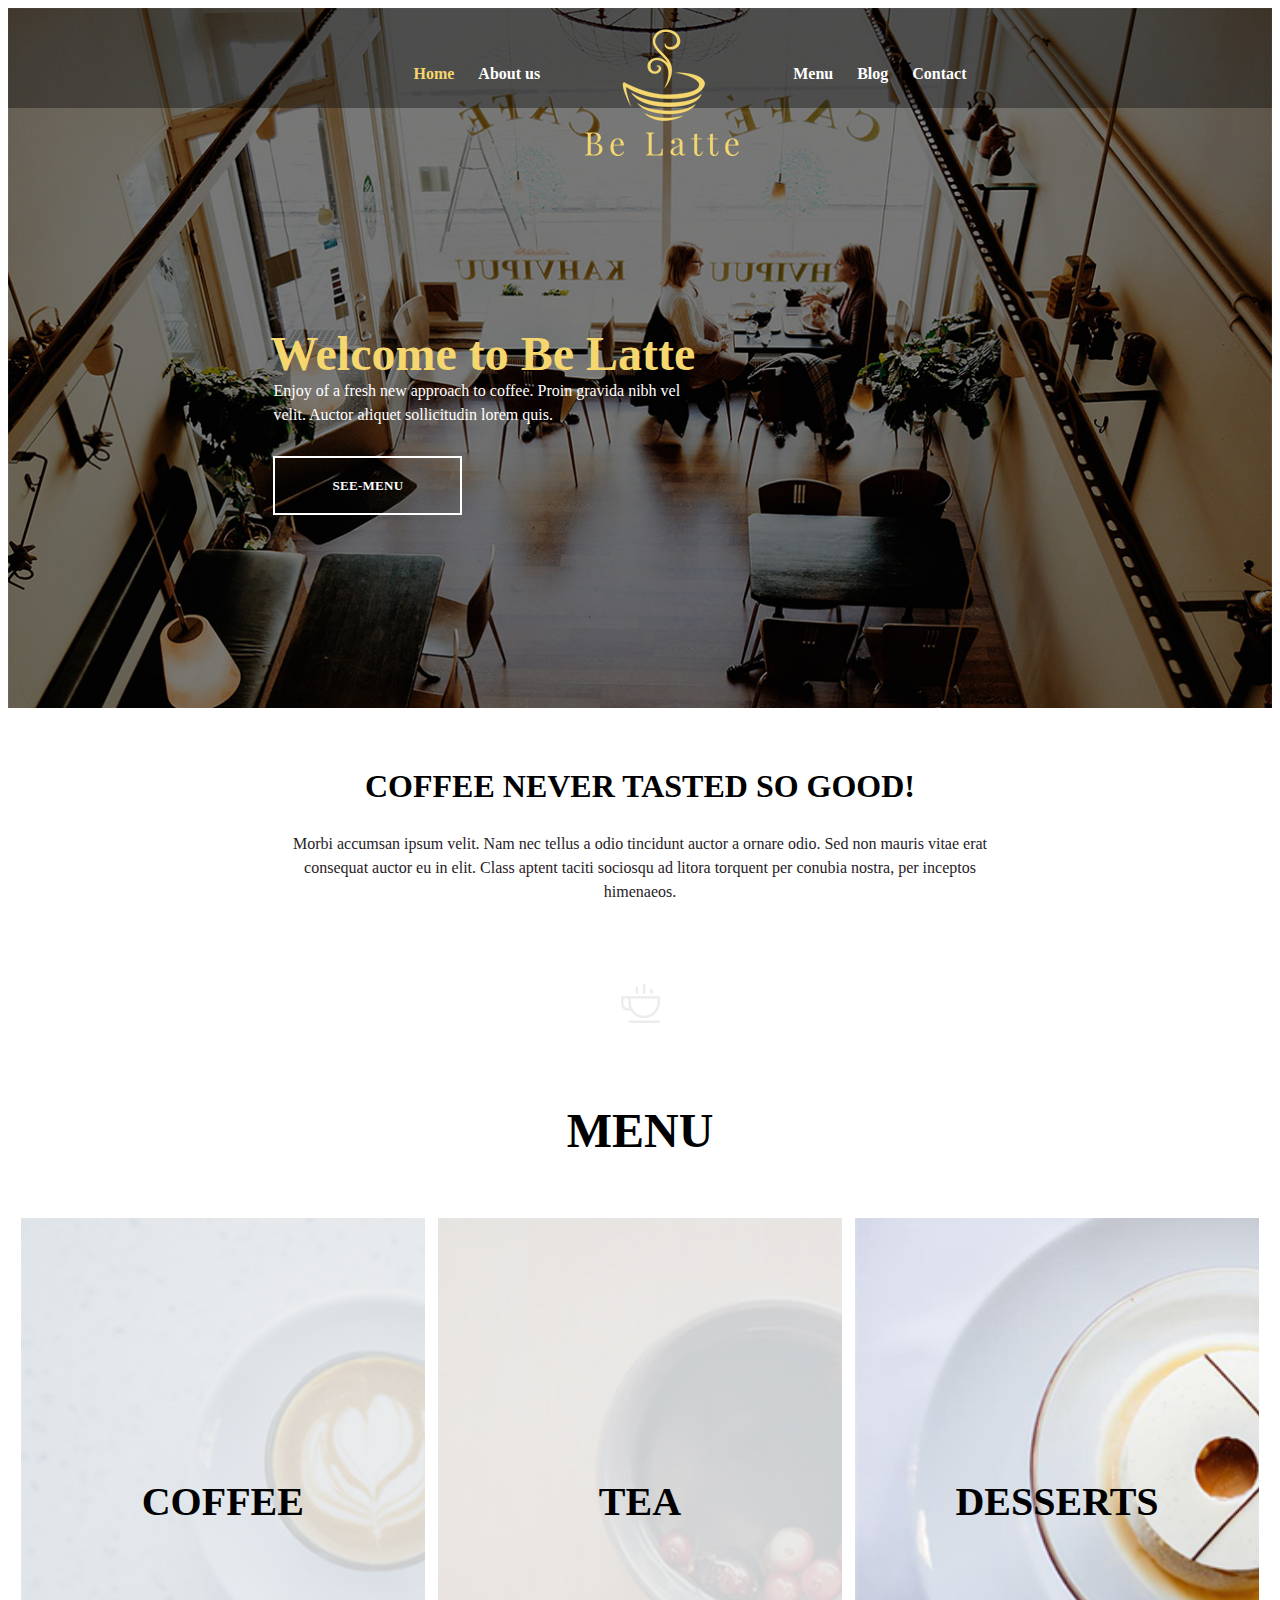
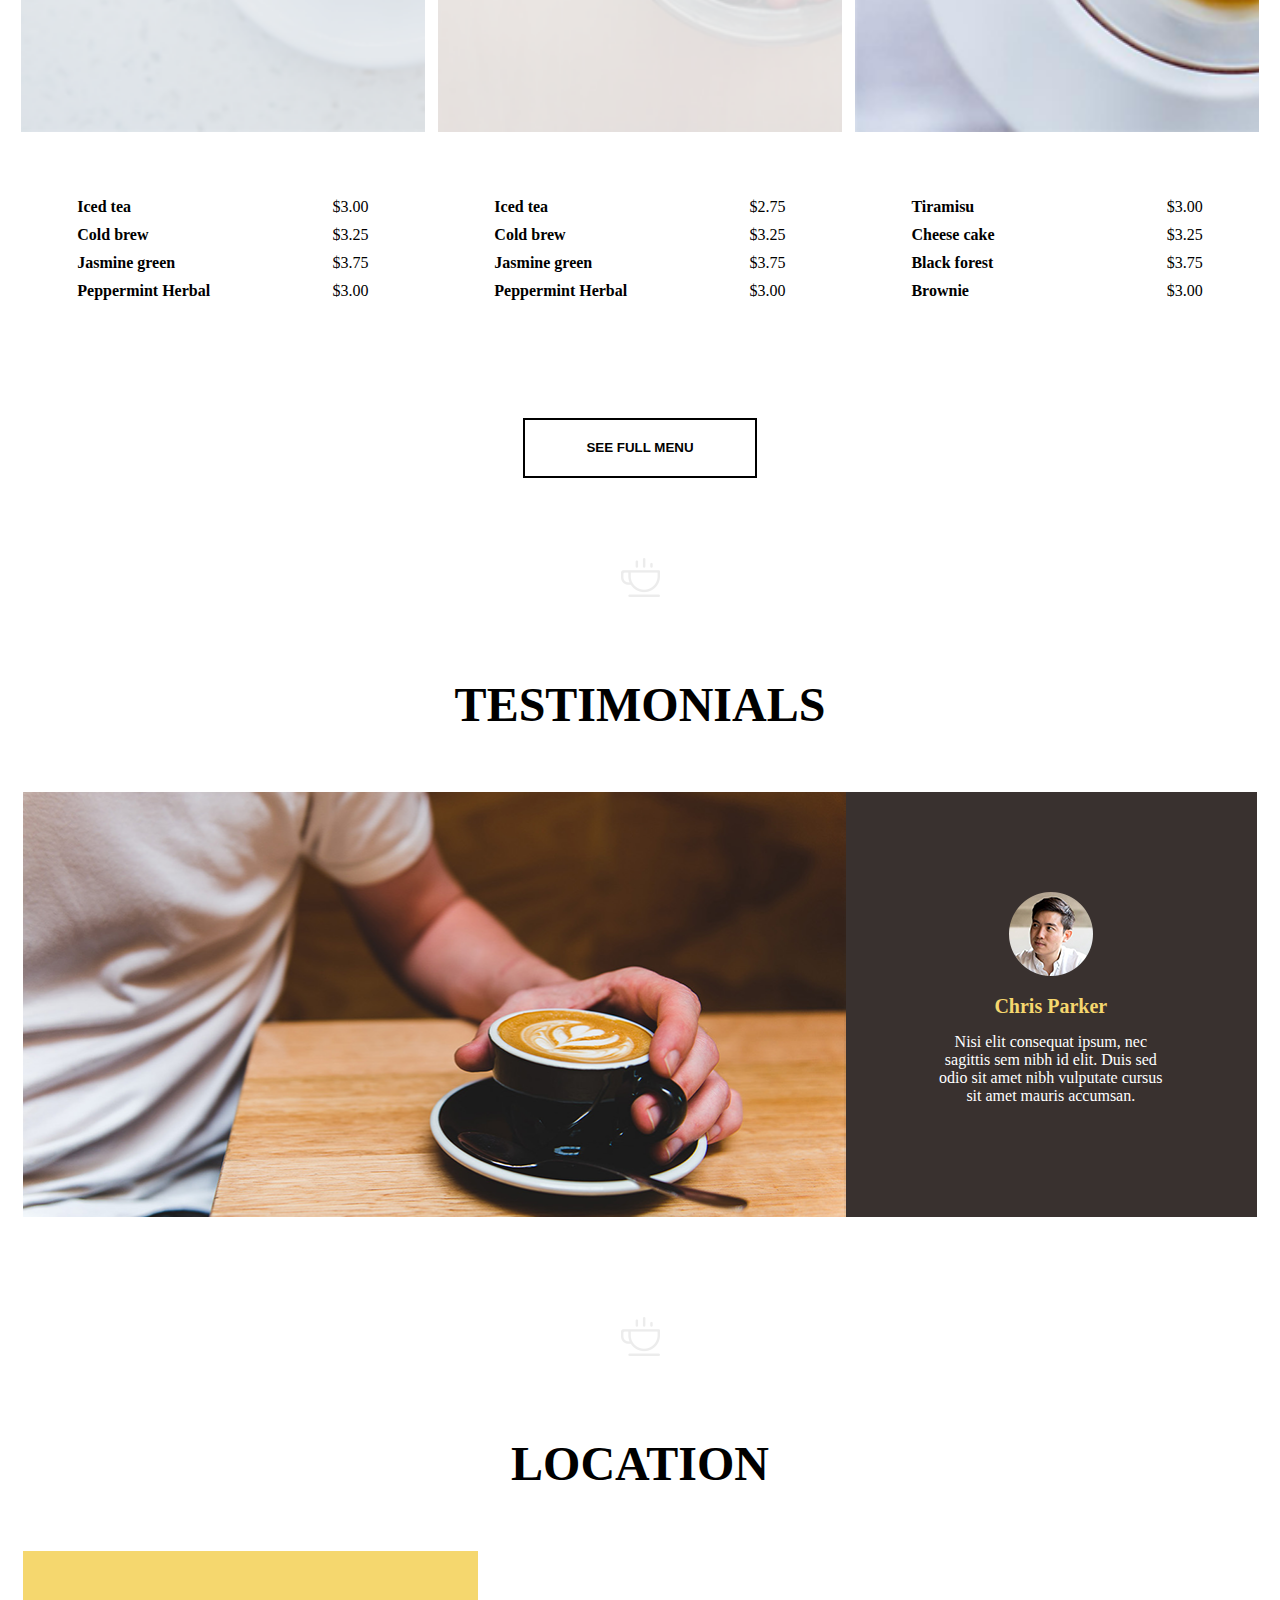
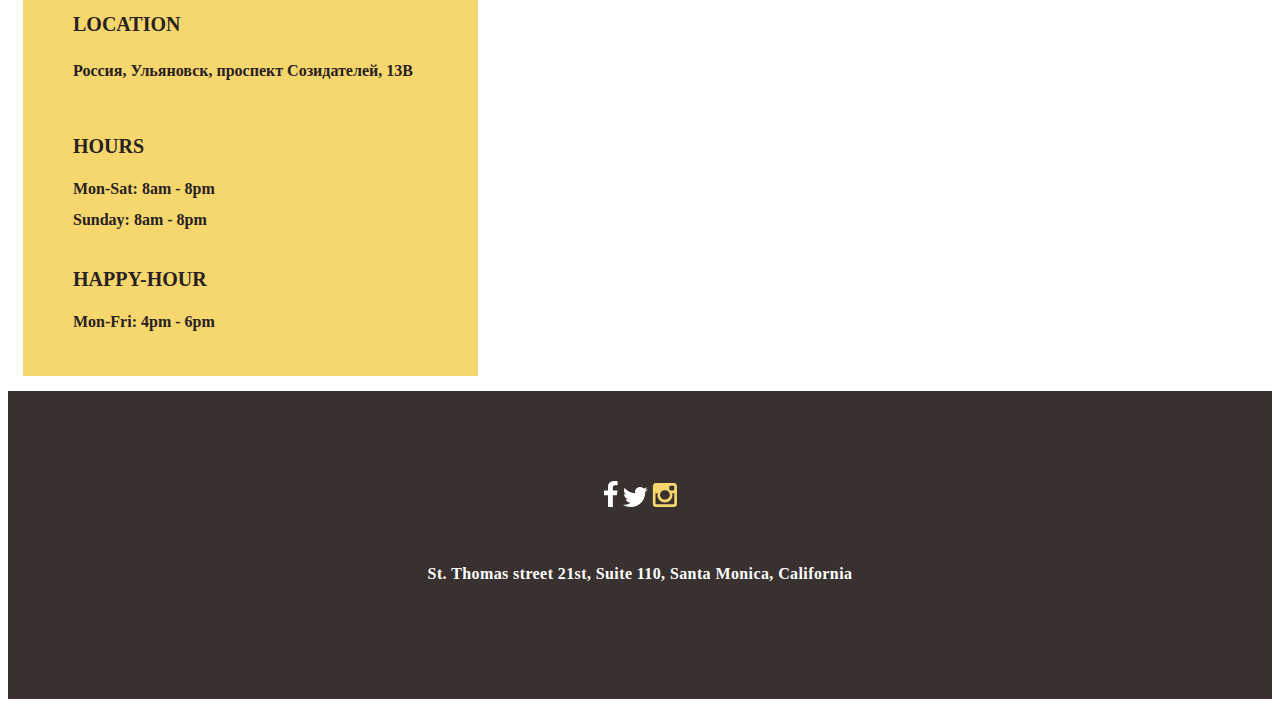
==== commit 86edfecd: "#50 вставил блоки коффе,сделал кнопку под блоком menu,подправил футер,убрал лишние отступы в стилях" ====
--- a/index.html
+++ b/index.html
@@ -40,6 +40,7 @@
                 per inceptos<br> himenaeos. </p>
 			    </div>
 			</div>
+            <div class="icon-coffee"><img src="image/icon-coffee.png"></div>
             <div class="menu">
                 <div class="menu-text">
                     <h2>menu</h2>
@@ -66,6 +67,8 @@
                     </div>
                 </div>
             </div>
+            <div class="button-see-full-menu-block-min"><button class="button-see-full-menu-block">see full menu</button></div>
+            <div class="icon-coffee"><img src="image/icon-coffee.png"></div>
 			<div class="testimonials-all">
 	            <div class="menu-text">
 	                <h2>testimonials</h2>
@@ -84,6 +87,7 @@
 					</div>
 				</div>
 	        </div>
+                <div class="icon-coffee"><img src="image/icon-coffee.png"></div>
 			<div class="location">
 				<div class="menu-text">
 					<h2>location</h2>
@@ -102,7 +106,6 @@
 				</div>
 	        </div>
         </div>
-        <footer>
             <div class="container">
                 <div class="social">
                     <a href="http://facebook.com/" class="facebook-icon"><img src="image/facebook-icon.svg"></a>
@@ -113,6 +116,5 @@
                     <p>St. Thomas street 21st, Suite 110, Santa Monica, California</p>
                 </div>
             </div>
-        </footer>
     </body>
 </html>--- a/css/style.css
+++ b/css/style.css
@@ -115,6 +115,25 @@
 	width:100%;
 	max-width:1920px;
 }
+.icon-coffee {
+    width:39px;
+    height:39px;
+    margin:80px auto;
+}
+.button-see-full-menu-block {
+    width:234px;
+    height:60px;
+    color: #000000;
+    background: rgba(0,0,0,0);
+    border: solid 2px #000000;
+    font-weight: 900;
+    text-transform:uppercase;
+    text-align:center;
+}
+.button-see-full-menu-block-min {
+    width:234px;
+    margin:auto;
+}
 .menu-text {
     font-family: PlayfairDisplay;
     font-size: 32px;
@@ -170,9 +189,6 @@
 	text-align:center;
 	margin:auto;
 }
-.location {
-    margin-top:550px;
-}
 .location-left {
     background-color: #f5d76e;
     height: 425px;
@@ -226,7 +242,7 @@
 @media(min-width:1000px){
 .menu-blocks {
 	width:32%;
-	height:500px;
+	height:800px;
 	float:left;
 	margin-left:1%;
 }
@@ -241,7 +257,7 @@
     padding-top:220px;
 }
 .menu-bottom-left {
-	margin-top:45px;
+	padding-top:45px;
 	float:left;
     margin-left:14%;  
     font-family: Lato;
@@ -249,6 +265,7 @@
 	font-size: 16px;
     line-height: 1.75;
     text-align: left;
+    height:206px;
 }
 .menu-bottom-right {
 	margin-top:45px;
@@ -257,9 +274,10 @@
     font-family: Lato;
 	font-size: 16px;
     line-height: 1.75;
+    height:206px;
 }
 .testimonials-all {
-    margin-top:1000px;
+    height: 560px;
 }
 .testimonials-left {
     height: 425px;
@@ -331,6 +349,9 @@
 	font-size: 16px;
     line-height: 1.75;
     text-align: left;
+}
+.testimonials-all {
+    height: 850px;
 }
 .menu-bottom-right {
 	margin-top:45px;
@@ -366,6 +387,11 @@
     width:640px;
     left:calc(52% - 320px);
 }
+.location-houston-city {
+    width: auto;
+    height: 930px;
+    margin-bottom:15px;
+}
 .location-left {
     width: calc(100% - 30px);
     float:left;
@@ -383,7 +409,6 @@
     width: 100%;
     height: 308px;
     background-color: #39312f;
-    margin-top:150px;
 }
 .social {
     text-align: center;
@@ -403,8 +428,4 @@
     padding-top: 35px;
     
 }
-@media(max-width:999px) {
-.container {
-    margin-top:1000px;
-}
 }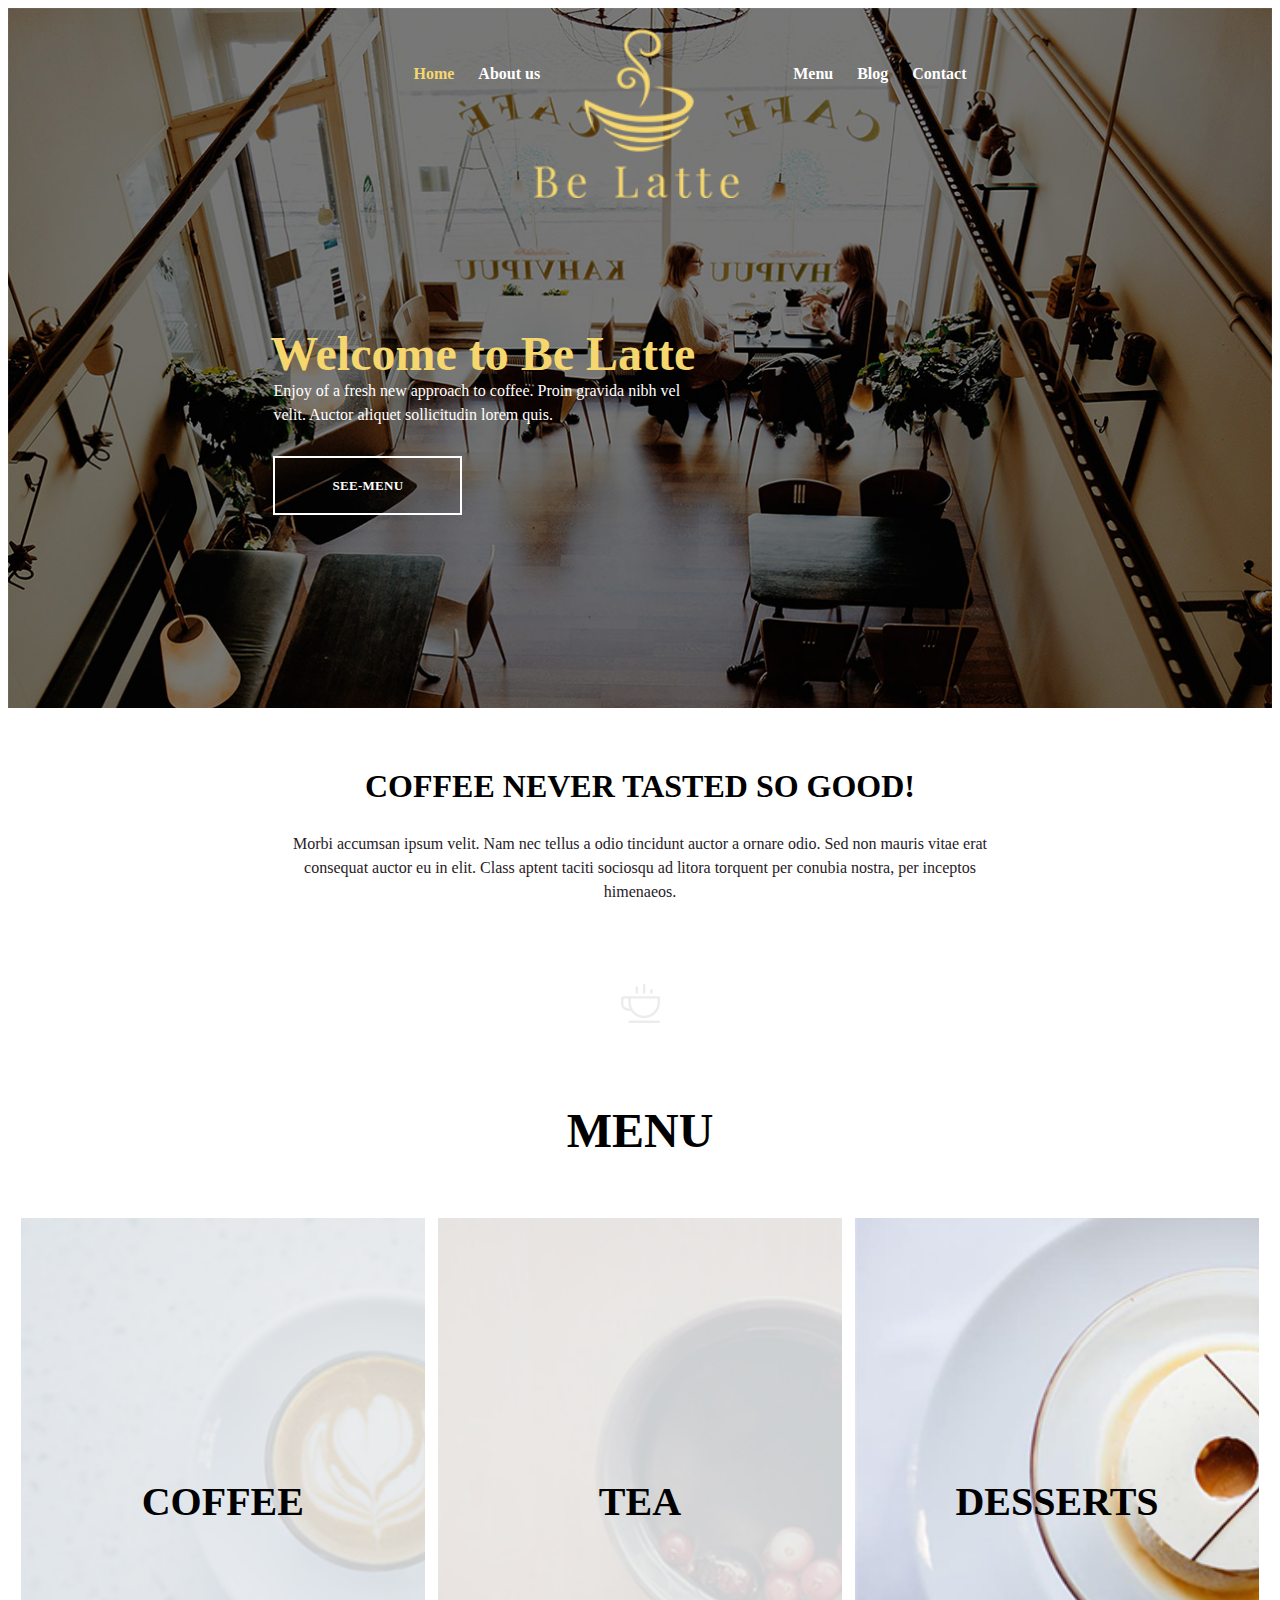
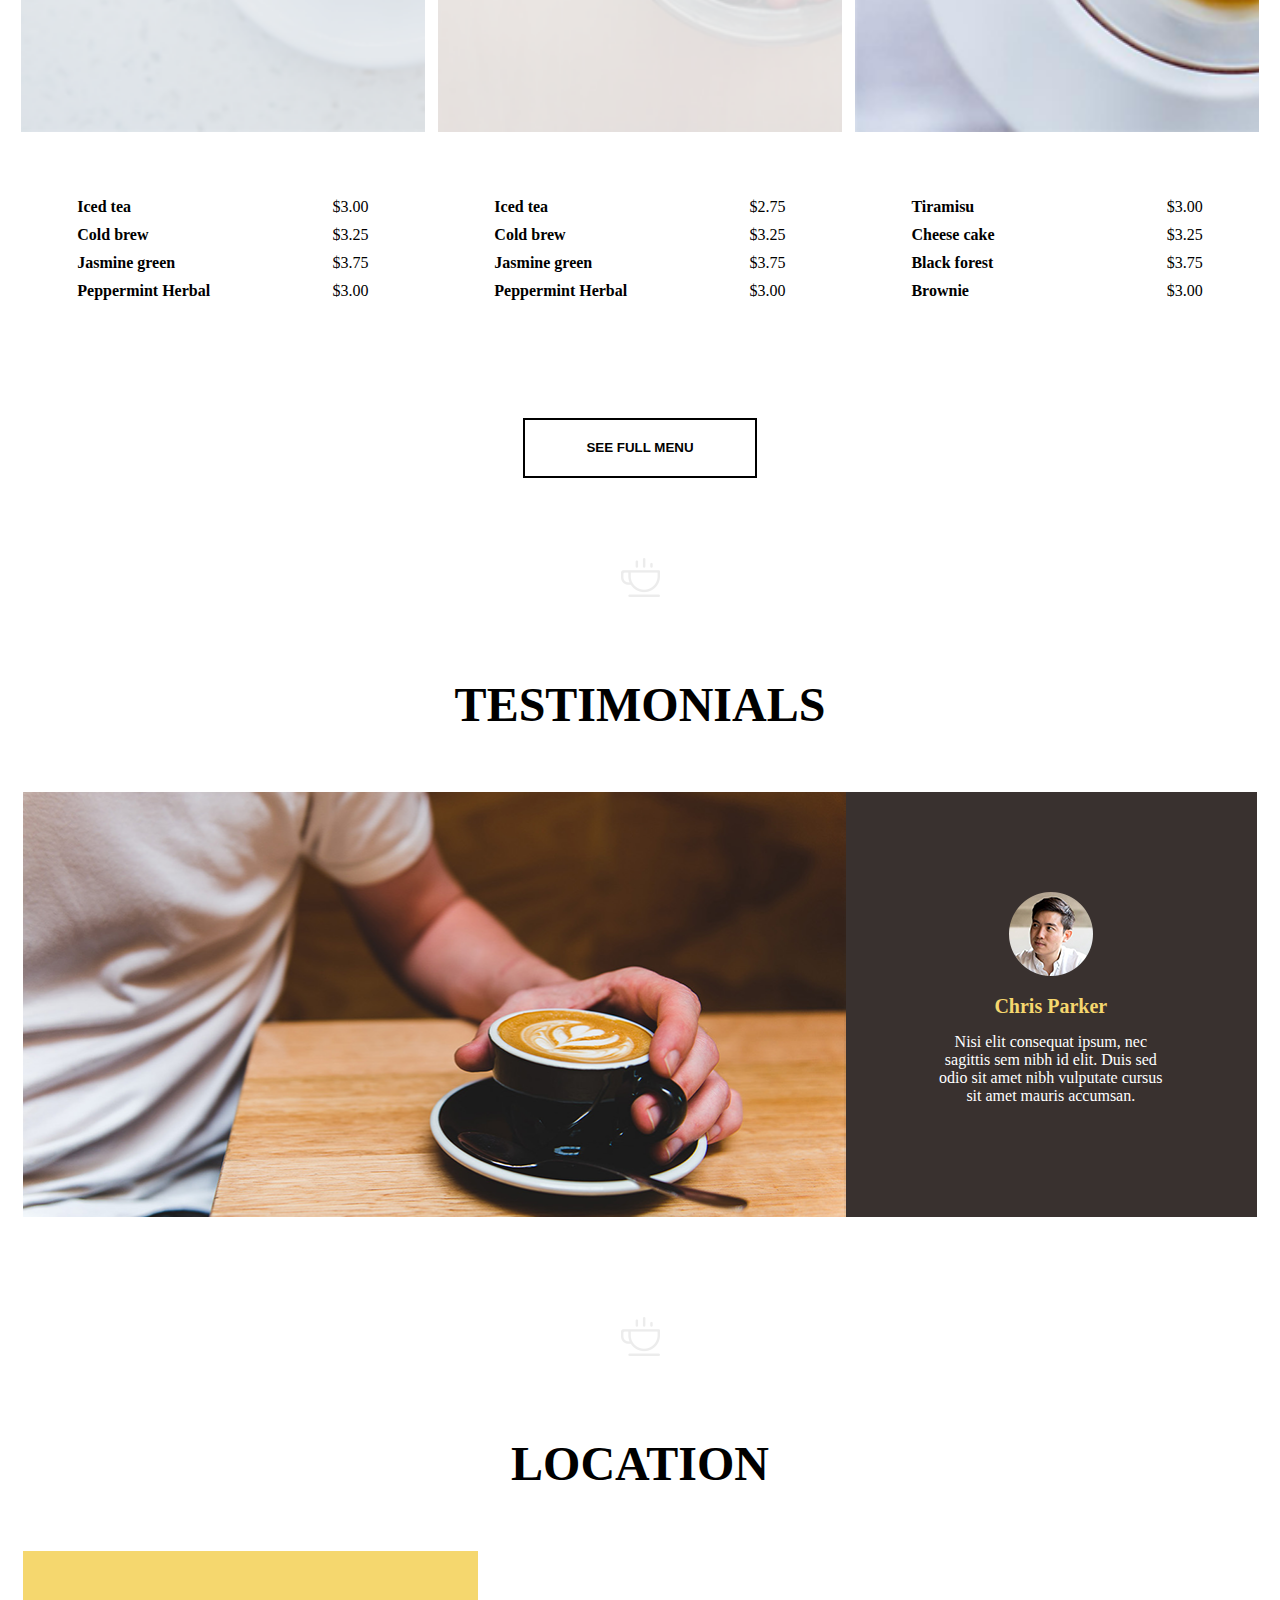
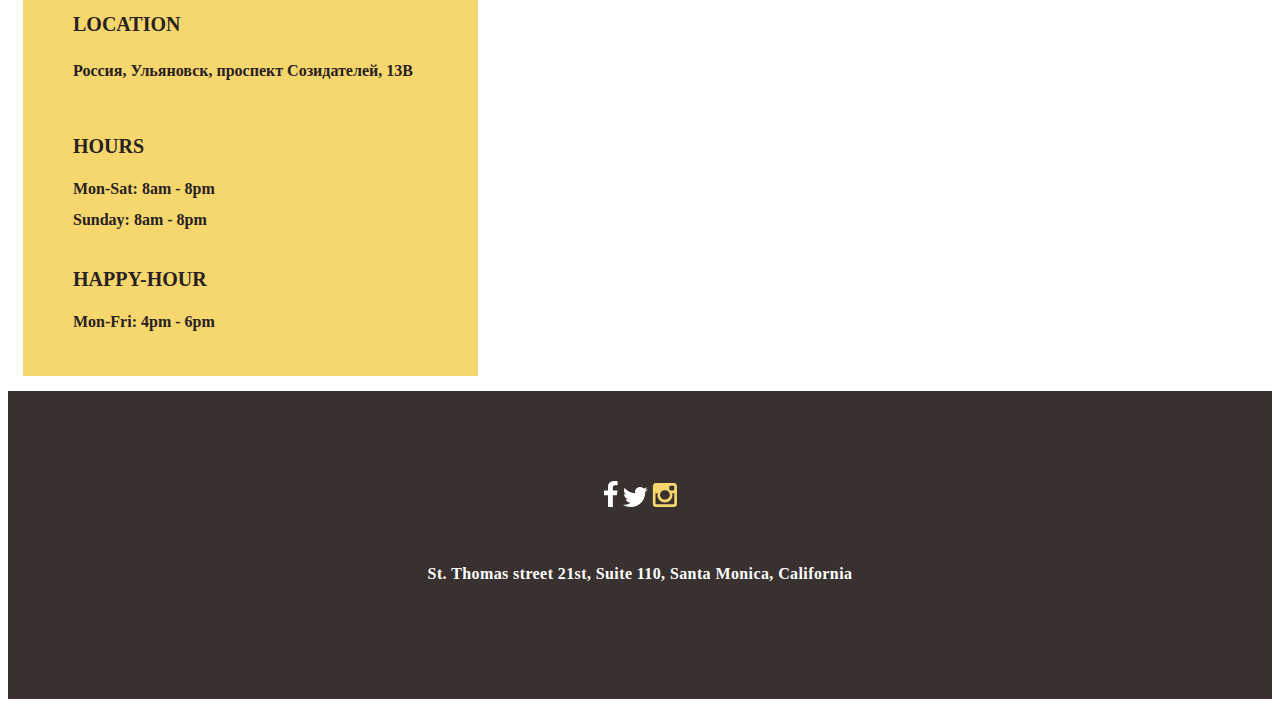
==== commit 022934eb: "#52 я сделялъ" ====
--- a/index.html
+++ b/index.html
@@ -7,24 +7,26 @@
     </head>
     <body>
         <div class="header">
-            <div class="head">
-                <div class="wrapper">
+            <div class="header-head">
+                <div class="header-head-wrapper">
                     <ul class="navigation">
                         <li><a href="#">Home</a></li>
                         <li><a href="#">About us</a></li>
-                        <li class="logo"><img src="image/be-latte-logo.png" alt="logo"></li>
+                        <li class="logo" id="logo2"><img class="logo"  src="image/be-latte-logo.png" alt="logo"></li>
                         <li><a href="#">Menu</a></li>
                         <li><a href="#">Blog</a></li>
                         <li><a href="#">Contact</a></li>
                     </ul>
                 </div>
-                <div class="Welcome">
-                    <p>Welcome to Be Latte</p>
-                </div>
-                <div class="Enjoy">Enjoy of a fresh new approach to coffee. Proin gravida nibh vel velit. Auctor aliquet sollicitudin lorem quis.</div>
-                <div class="buttonsee">
-		    <a href="#" class="textsee">SEE-MENU</a>
-                </div>
+				<div class="header-head-text">
+                    <div class="Welcome">
+                        <p>Welcome to Be Latte</p>
+                    </div>
+                    <div class="Enjoy">Enjoy of a fresh new approach to coffee. Proin gravida nibh vel velit. Auctor aliquet sollicitudin lorem quis.</div>
+                    <div class="buttonsee">
+		                <a href="#" class="textsee">SEE-MENU</a>
+                    </div>
+				</div>
             </div>
         </div>
         <div class="cover">
--- a/css/style.css
+++ b/css/style.css
@@ -10,7 +10,7 @@
     max-width: 1200px;
     margin: 0 auto;
 }
-.head {
+.header {
     width:100%;
     height:100px;
     background-color: rgba(0, 0, 0, 0.35);
@@ -53,6 +53,36 @@
     height: 700px;
     background-size: cover;
 }
+@media (max-width: 1000px){
+.logo {
+    display: none;
+	width: 0px;
+	
+}
+
+.navigation {
+    margin-left: 0px;
+}
+
+.navigation>li>a {
+    font-family:PlayfairDisplay;
+    font-size:50px;
+    color:#fff;
+    font-weight:bold;
+    line-height:100px;
+    text-decoration:none;
+}	
+
+#logo2 {
+    margin-right: 0px;
+}
+}
+
+.header-head-text {
+    margin:auto;
+	width:100%;
+	max-width:1920px;
+}
 .coffee-shop {
     width: 100%;
     object-fit: contain;
@@ -78,6 +108,7 @@
     margin-left: calc(20% - 80px);
 }
 }
+
 .Enjoy {
     width: 436px;
     height: 39px;
